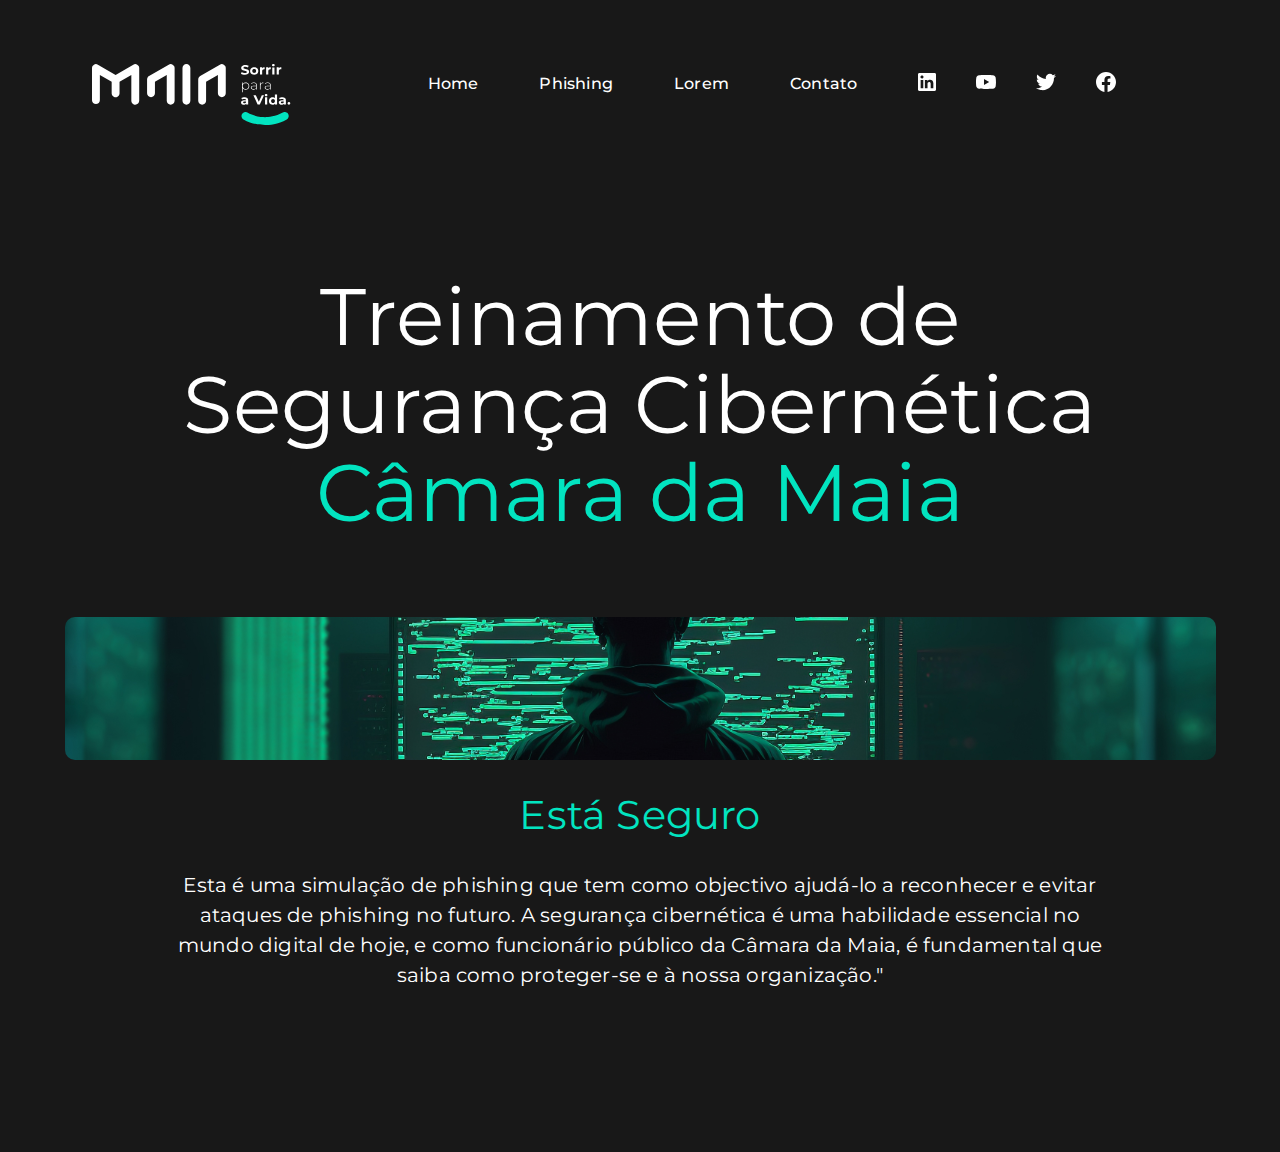
==== index.html @ 4d5f5627 "header, section" ====
<!DOCTYPE html>
<html lang="pt-pt">
<head>
    <meta charset="UTF-8">
    <meta http-equiv="X-UA-Compatible" content="IE=edge">
    <meta name="viewport" content="width=device-width, initial-scale=1.0">
    <link rel="stylesheet" href="style.css">
    <!-- monserat font import -->
    <link rel="preconnect" href="https://fonts.googleapis.com">
    <link rel="preconnect" href="https://fonts.gstatic.com" crossorigin>
    <link href="https://fonts.googleapis.com/css2?family=Montserrat&display=swap" rel="stylesheet">
    <!-- Google font import -->
    <title>Phishing</title>
</head>
<body>
    <header class="c-phishing">
        <nav class="c-phishing__nav">
            <a href="index.html" class="c-phishing__nav--logo">
                <img src="assets/img/logo.svg" alt="Logo">
            </a>
            <a href="" class="c-phishing__nav--items">Home</a>
            <a href="" class="c-phishing__nav--items">Phishing</a>
            <a href="" class="c-phishing__nav--items">Lorem</a>
            <a href="" class="c-phishing__nav--items">Contato</a>
            <a href="" class="c-phishing__nav--icon">
                <img src="assets/img/linkedin-icon.svg" alt="linkedin-icon">
            </a>
            <a href="" class="c-phishing__nav--icon">
                <img src="assets/img/youtube-icon.svg" alt="youtube-icon">
            </a>
            <a href="" class="c-phishing__nav--icon">
                <img src="assets/img/twitter-icon.svg" alt="twitter-icon">
            </a>
            <a href="" class="c-phishing__nav--icon">
                <img src="assets/img/facebook-icon.svg" alt="facebook-icon">
            </a>
        </nav>
    </header>

    <section class="c-phishing-title-container">
        <div class="c-phishing-title-container__title">
            <p>Treinamento de Segurança Cibernética</p>
            <p class="secondary">Câmara da Maia</p>
        </div>
         <div class="c-phishing-title-container__img">
            <img src="assets/img/a-silhueta-do-hacker-na-frente-dos-monitores-hackeia-a-ilustracao-dos-servidores-generative-ai 1.svg" alt="Hacker-img">
         </div>

         <div class="c-phishing-title-container__text">
            <p>Está Seguro</p>
         </div>

         <div class="c-phishing-title-container__sub-text">
            Esta é uma simulação de phishing que tem como objectivo ajudá-lo a reconhecer e evitar ataques de phishing no futuro. A
            segurança cibernética é uma habilidade essencial no mundo digital de hoje, e como funcionário público da Câmara da Maia,
            é fundamental que saiba como proteger-se e à nossa organização."
         </div>
    </section>
</body>
</html>
---- style.css ----
:root {
    --dark-background: #181818;
    --white: #ffffff;
    --secondary: #02E4C0
}

body {
    padding: 0;
    margin: 0;
    background-color: var(--dark-background);
    font-family: 'Montserrat', sans-serif;    
}

/* Header Configuration */

.c-phishing {    
    width: 1097px;
    height: 119px;
    margin: 37px auto;
}

.c-phishing__nav--logo {
    margin-right: 127px;
}

.c-phishing__nav {
    display: flex;
    flex-direction: row;
    align-items: center;
    padding: 0;
    gap: 10px;
    height: 100%;    
    width: 100%;    
}

.c-phishing__nav--items {
    margin: 0 51px 25px 0;
    text-decoration: none;
    font-size: 16px;
    font-weight: 500;
    line-height: 24px;
    letter-spacing: 0.2px;
    text-align: center;
    color: var(--white);
}

.c-phishing__nav--icon {
    margin: 0 30px 25px 0;
}

.c-phishing-title-container {
    display: flex;
    flex-direction: column;
    align-items: center;    
}

.c-phishing-title-container__title {
    font-family: 'Montserrat';
    font-style: normal;
    font-weight: 400;
    font-size: 80px;
    line-height: 88px;   
    text-align: center;
    letter-spacing: 0.2px;
    color: var(--white);
    width: 80%;    
}

.secondary {    
    color: var(--secondary);
    margin-top: -80px;    
}

.c-phishing-title-container__img {
    width: 100%;
    height: 143px;
    border-radius: 10px;
    text-align: center;
}

.c-phishing-title-container__text {
    font-family: 'Montserrat';
    font-style: normal;
    font-weight: 400;
    font-size: 40px;
    line-height: 30px;   
    display: flex;
    align-items: center;
    text-align: center;
    letter-spacing: 0.2px;  
    color: var(--secondary);
}

.c-phishing-title-container__sub-text {
    font-family: 'Montserrat';
    font-style: normal;
    font-weight: 400;
    font-size: 20px;
    line-height: 30px;    
    text-align: center;
    letter-spacing: 0.2px;   
    color: var(--white);
    margin-bottom: 162px;
    width: 947px;
    height: 120px;
}
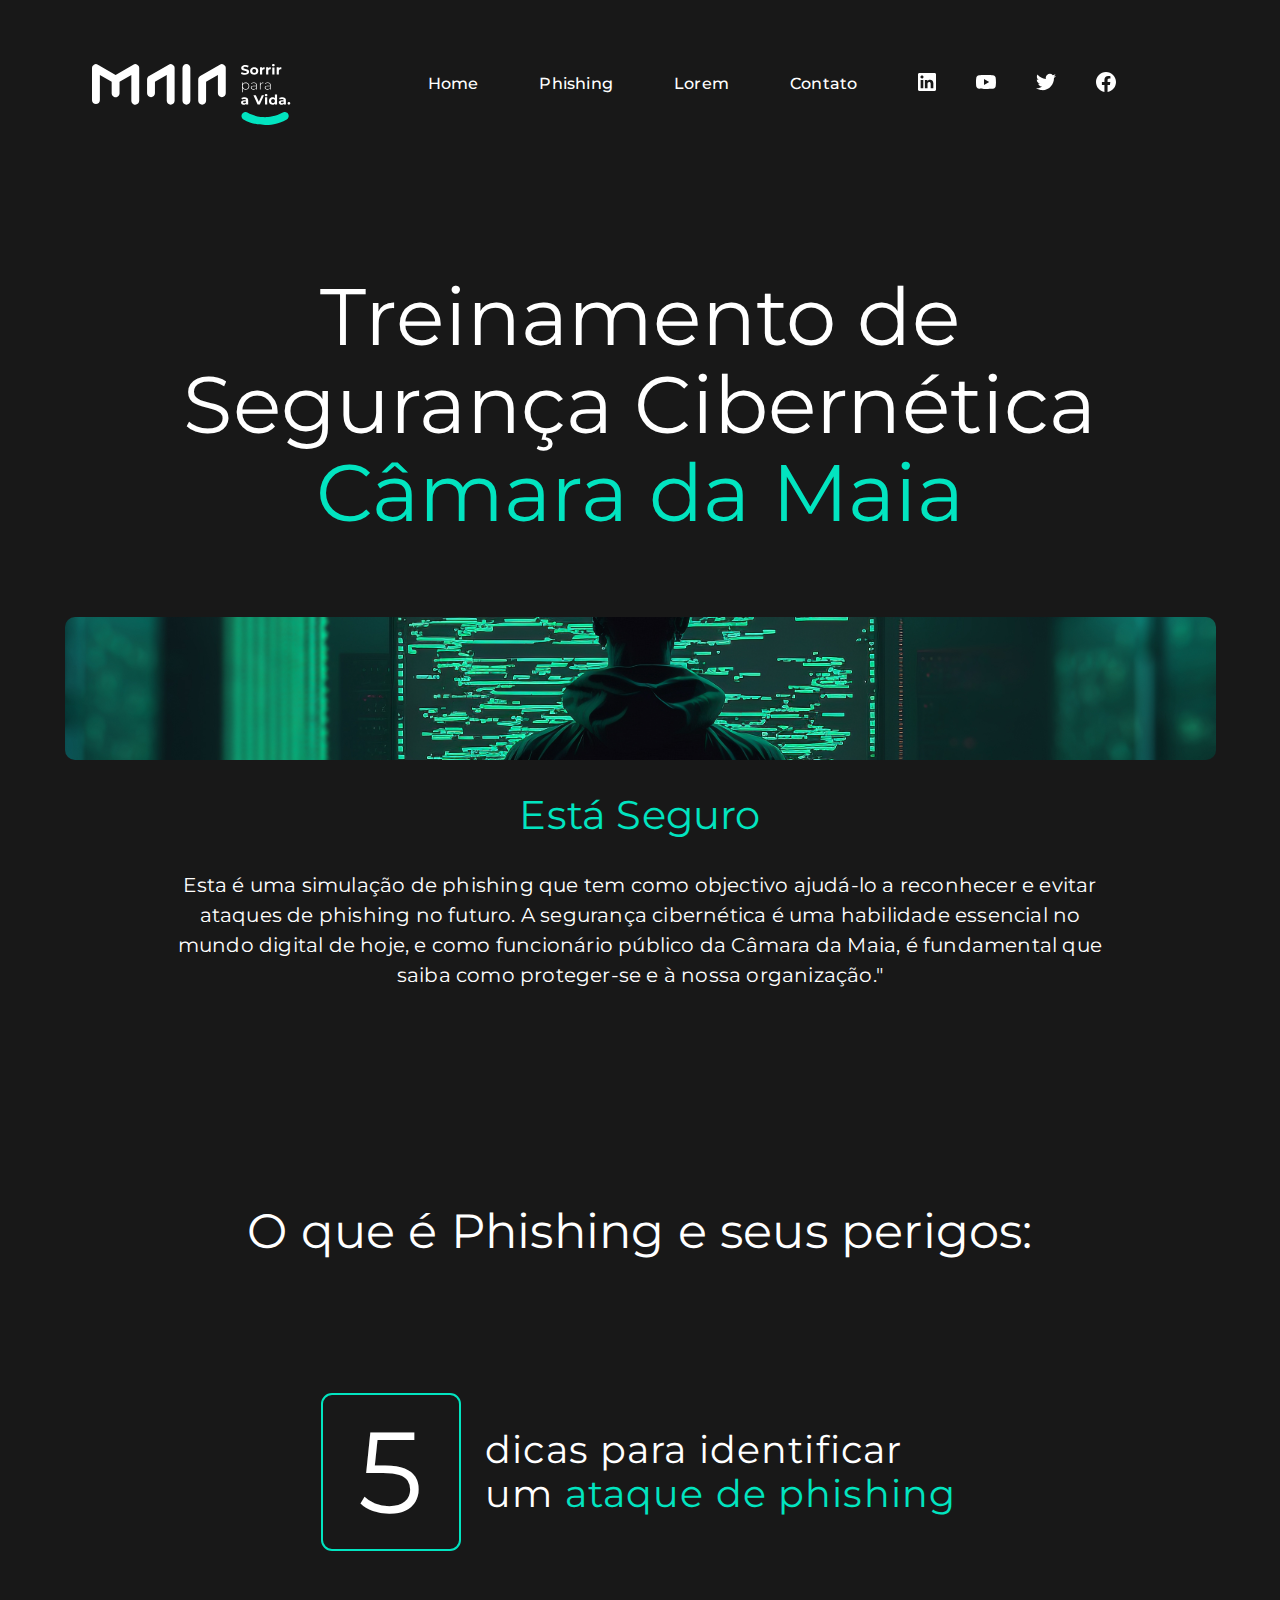
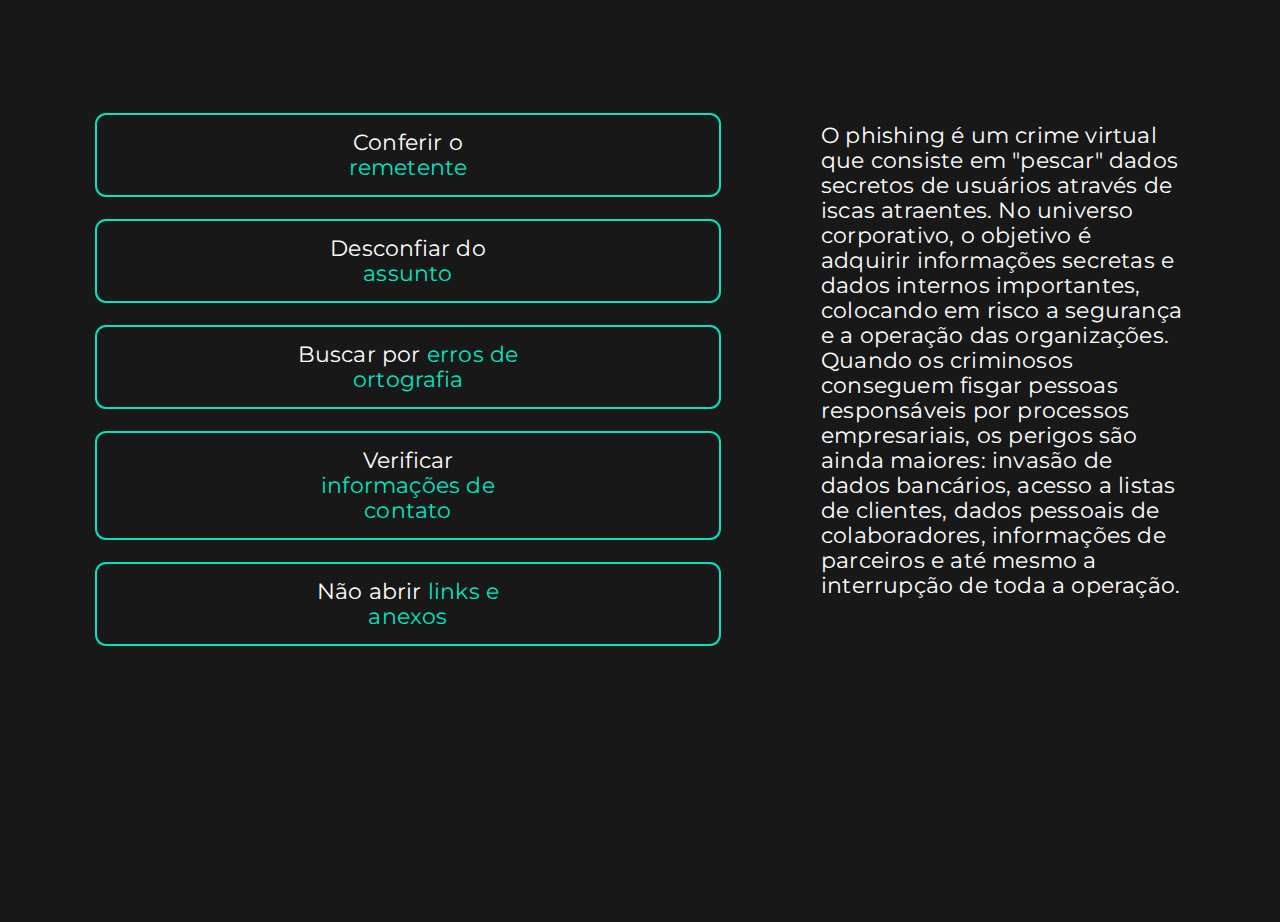
==== commit 49671839: "implementando a section 2" ====
--- a/index.html
+++ b/index.html
@@ -55,6 +55,47 @@
             segurança cibernética é uma habilidade essencial no mundo digital de hoje, e como funcionário público da Câmara da Maia,
             é fundamental que saiba como proteger-se e à nossa organização."
          </div>
+
+         <div class="c-phishing-perigos">
+            <p>O que é Phishing e seus perigos:</p>
+         </div>
+
+         <div class="c-phishing-dicas-container">
+            <div class="c-phishing-dicas-container__number">
+                5
+            </div>
+            <div class="c-phishing-dicas-container__text">
+                dicas para identificar um <span class="text-green">ataque de phishing</span>
+            </div>
+         </div>
+         
+         <div class="c-phishing-dicas-container__tips">
+            <div class="c-phishing-dicas-container__tips--text-container">
+                <p>
+                    Conferir o <span class="text-green">remetente</span>
+                </p>
+                <p>
+                    Desconfiar do <span class="text-green">assunto</span>
+                </p>
+                <p>
+                    Buscar por <span class="text-green">erros de ortografia</span>
+                </p>
+                <p>
+                    Verificar <span class="text-green">informações de contato</span>
+                </p>
+                <p>
+                    Não abrir <span class="text-green">links e anexos</span>
+                </p>
+            </div>
+
+            <div class="c-phishing-dicas-container__phishing-introduction">
+                O phishing é um crime virtual que consiste em "pescar" dados secretos de usuários através de iscas atraentes. No
+                universo corporativo, o objetivo é adquirir informações secretas e dados internos importantes, colocando em risco a
+                segurança e a operação das organizações. Quando os criminosos conseguem fisgar pessoas responsáveis por processos
+                empresariais, os perigos são ainda maiores: invasão de dados bancários, acesso a listas de clientes, dados pessoais de
+                colaboradores, informações de parceiros e até mesmo a interrupção de toda a operação.
+            </div>
+         </div>
     </section>
 </body>
 </html>--- a/style.css
+++ b/style.css
@@ -105,5 +105,89 @@
     height: 120px;
 }
 
+.c-phishing-perigos {
+    font-family: 'Montserrat';
+    font-style: normal;
+    font-weight: 400;
+    font-size: 48px;
+    line-height: 62px;
+    letter-spacing: 0.2px;
+    color: var(--white);
+}
+
+.c-phishing-dicas-container {
+    display: flex;
+    flex-direction: row;
+    align-items: center;
+    gap: 24px;
+    margin: 83px 0 72px 0;
+}
+
+.c-phishing-dicas-container__number {
+    font-family: 'Montserrat';
+        font-style: normal;
+        font-weight: 400;
+        font-size: 115px;
+        line-height: 144px;   
+        letter-spacing: 1.15px;
+        color: var(--white);
+        border: 2px solid var(--secondary);
+        border-radius: 11px;
+        padding: 5px 35px;
+}
+
+.c-phishing-dicas-container__text {
+    font-family: 'Montserrat';
+        font-style: normal;
+        font-weight: 400;
+        font-size: 38px;
+        line-height: 44px;    
+        letter-spacing: 1.15px;
+        color: var(--white);
+        width: 474px;
+        height: 88px;
+}
+
+.c-phishing-dicas-container__tips {
+    display: flex;
+    flex-direction: row;    
+    justify-content: center;
+    gap: 100px;
+    margin: 68px 198px 150px 198px;
+}
+
+.c-phishing-dicas-container__tips--text-container {
+    font-family: 'Montserrat';
+        font-style: normal;
+        font-weight: 400;
+        font-size: 22px;
+        line-height: 25px;   
+        text-align: center;
+        letter-spacing: 0.2px;
+        color: var(--white);        
+}
+
+.c-phishing-dicas-container__tips--text-container > p {
+    border: 2px solid #02E4C0;
+    border-radius: 11px;
+    padding: 15px 200px;
+}
+
+.c-phishing-dicas-container__phishing-introduction {
+    margin-top: 32px;
+    width: 447px;
+    height: 649px;
+    font-family: 'Montserrat';
+    font-style: normal;
+    font-weight: 400;
+    font-size: 22px;
+    line-height: 25px;
+    letter-spacing: 0.2px;
+    color: var(--white);
+}
+
+.text-green {
+    color: var(--secondary);
+}
 
 
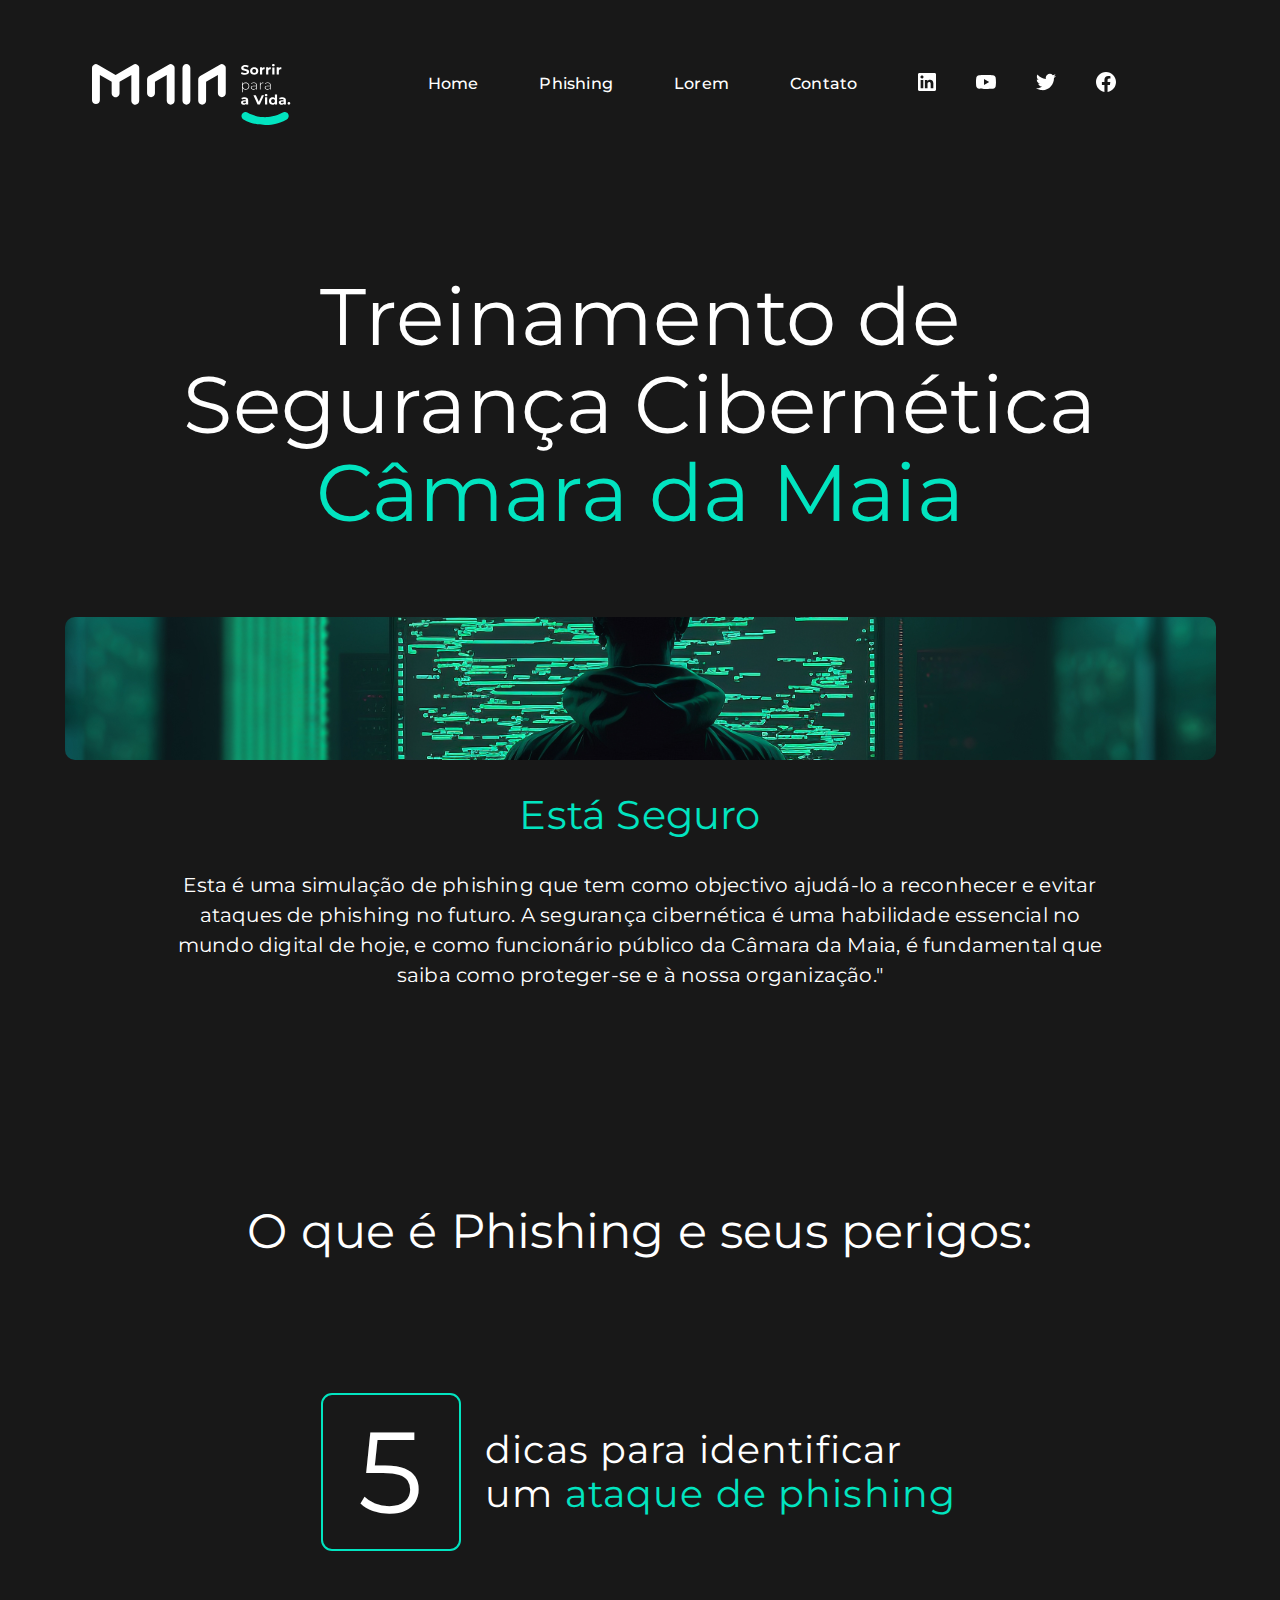
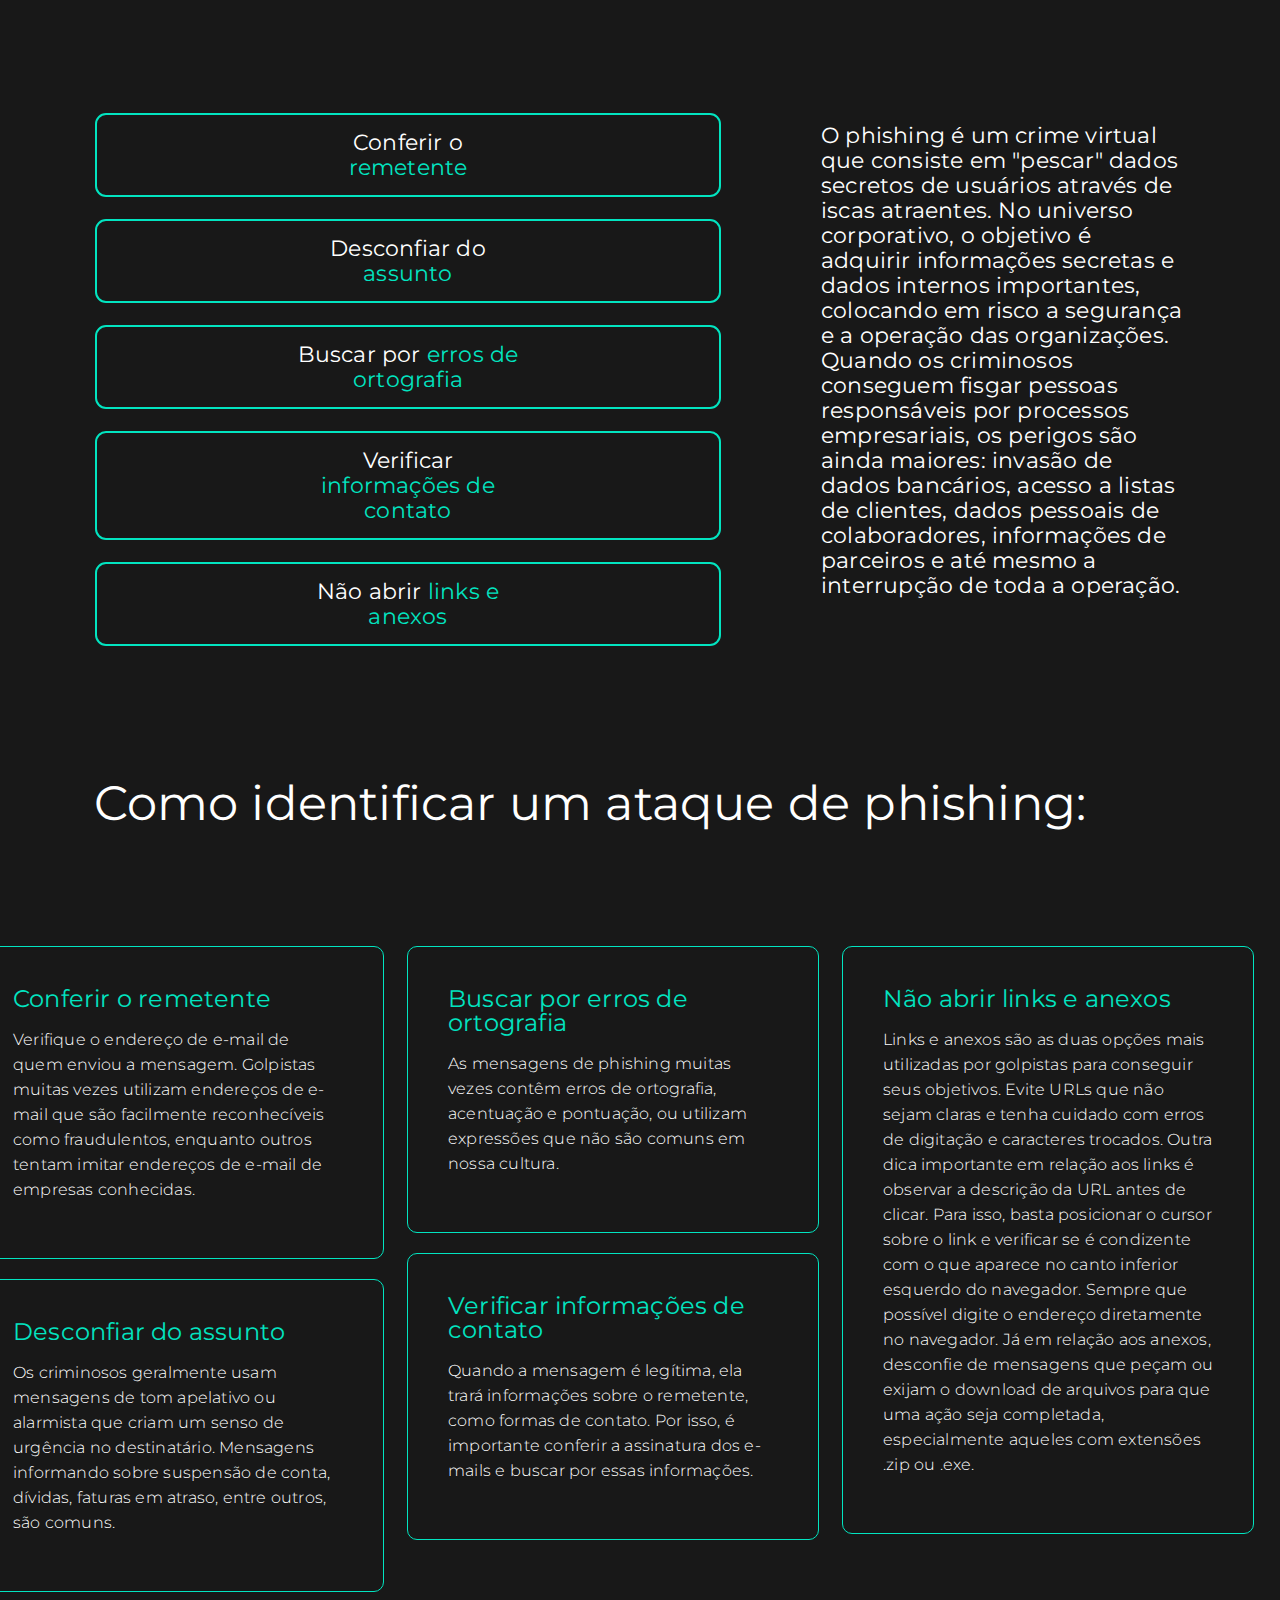
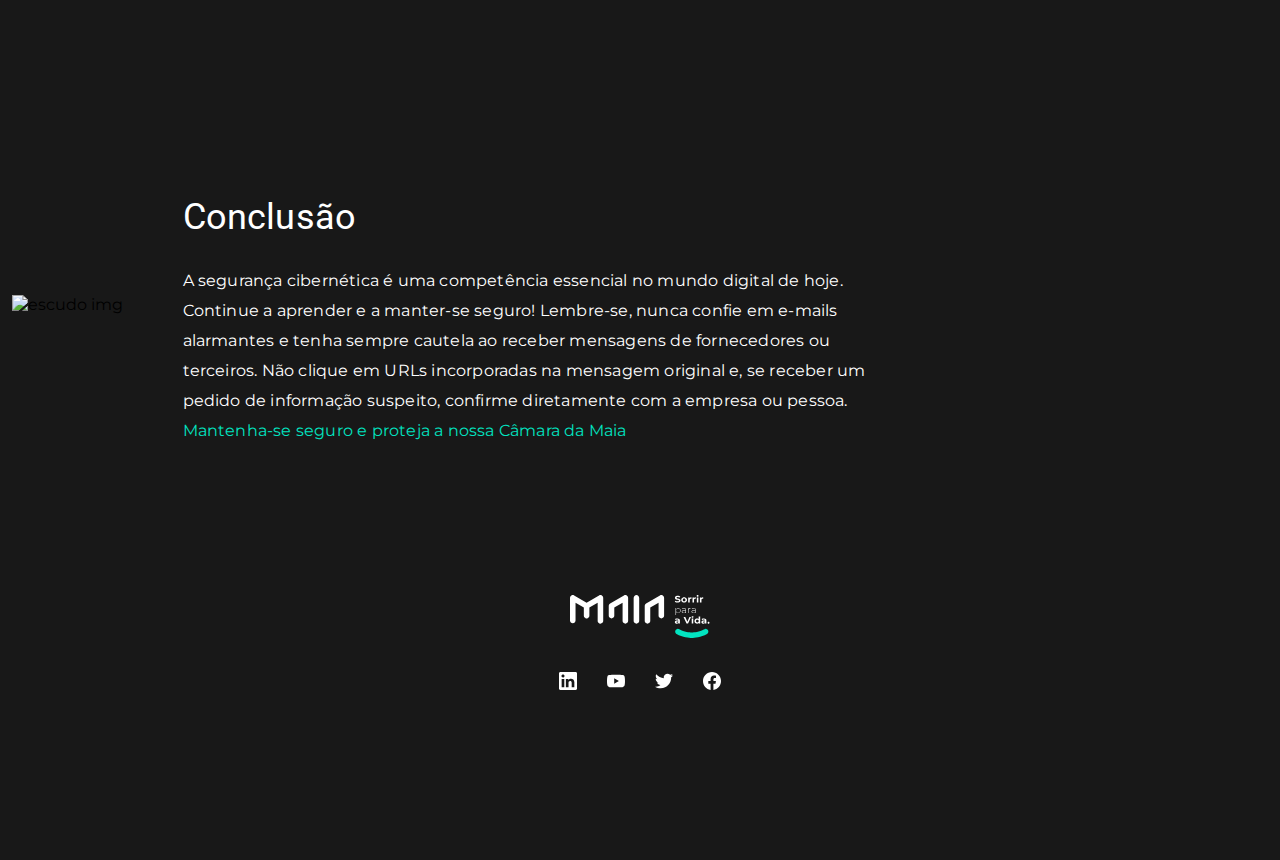
==== commit dd95d9e4: "entregando section 3 e footer" ====
--- a/index.html
+++ b/index.html
@@ -1,5 +1,6 @@
 <!DOCTYPE html>
 <html lang="pt-pt">
+
 <head>
     <meta charset="UTF-8">
     <meta http-equiv="X-UA-Compatible" content="IE=edge">
@@ -9,9 +10,14 @@
     <link rel="preconnect" href="https://fonts.googleapis.com">
     <link rel="preconnect" href="https://fonts.gstatic.com" crossorigin>
     <link href="https://fonts.googleapis.com/css2?family=Montserrat&display=swap" rel="stylesheet">
+    <!-- Roboto font import -->
+    <link rel="preconnect" href="https://fonts.googleapis.com">
+    <link rel="preconnect" href="https://fonts.gstatic.com" crossorigin>
+    <link href="https://fonts.googleapis.com/css2?family=Roboto&display=swap" rel="stylesheet">
     <!-- Google font import -->
     <title>Phishing</title>
 </head>
+
 <body>
     <header class="c-phishing">
         <nav class="c-phishing__nav">
@@ -36,40 +42,37 @@
             </a>
         </nav>
     </header>
-
     <section class="c-phishing-title-container">
         <div class="c-phishing-title-container__title">
             <p>Treinamento de Segurança Cibernética</p>
             <p class="secondary">Câmara da Maia</p>
         </div>
-         <div class="c-phishing-title-container__img">
-            <img src="assets/img/a-silhueta-do-hacker-na-frente-dos-monitores-hackeia-a-ilustracao-dos-servidores-generative-ai 1.svg" alt="Hacker-img">
-         </div>
-
-         <div class="c-phishing-title-container__text">
+        <div class="c-phishing-title-container__img">
+            <img src="assets/img/a-silhueta-do-hacker-na-frente-dos-monitores-hackeia-a-ilustracao-dos-servidores-generative-ai 1.svg"
+                alt="Hacker-img">
+        </div>
+        <div class="c-phishing-title-container__text">
             <p>Está Seguro</p>
-         </div>
-
-         <div class="c-phishing-title-container__sub-text">
-            Esta é uma simulação de phishing que tem como objectivo ajudá-lo a reconhecer e evitar ataques de phishing no futuro. A
-            segurança cibernética é uma habilidade essencial no mundo digital de hoje, e como funcionário público da Câmara da Maia,
+        </div>
+        <div class="c-phishing-title-container__sub-text">
+            Esta é uma simulação de phishing que tem como objectivo ajudá-lo a reconhecer e evitar ataques de phishing
+            no futuro. A
+            segurança cibernética é uma habilidade essencial no mundo digital de hoje, e como funcionário público da
+            Câmara da Maia,
             é fundamental que saiba como proteger-se e à nossa organização."
-         </div>
-
-         <div class="c-phishing-perigos">
+        </div>
+        <div class="c-phishing-perigos">
             <p>O que é Phishing e seus perigos:</p>
-         </div>
-
-         <div class="c-phishing-dicas-container">
+        </div>
+        <div class="c-phishing-dicas-container">
             <div class="c-phishing-dicas-container__number">
                 5
             </div>
             <div class="c-phishing-dicas-container__text">
                 dicas para identificar um <span class="text-green">ataque de phishing</span>
             </div>
-         </div>
-         
-         <div class="c-phishing-dicas-container__tips">
+        </div>
+        <div class="c-phishing-dicas-container__tips">
             <div class="c-phishing-dicas-container__tips--text-container">
                 <p>
                     Conferir o <span class="text-green">remetente</span>
@@ -87,15 +90,119 @@
                     Não abrir <span class="text-green">links e anexos</span>
                 </p>
             </div>
-
             <div class="c-phishing-dicas-container__phishing-introduction">
-                O phishing é um crime virtual que consiste em "pescar" dados secretos de usuários através de iscas atraentes. No
-                universo corporativo, o objetivo é adquirir informações secretas e dados internos importantes, colocando em risco a
-                segurança e a operação das organizações. Quando os criminosos conseguem fisgar pessoas responsáveis por processos
-                empresariais, os perigos são ainda maiores: invasão de dados bancários, acesso a listas de clientes, dados pessoais de
+                O phishing é um crime virtual que consiste em "pescar" dados secretos de usuários através de iscas
+                atraentes. No
+                universo corporativo, o objetivo é adquirir informações secretas e dados internos importantes, colocando
+                em risco a
+                segurança e a operação das organizações. Quando os criminosos conseguem fisgar pessoas responsáveis por
+                processos
+                empresariais, os perigos são ainda maiores: invasão de dados bancários, acesso a listas de clientes,
+                dados pessoais de
                 colaboradores, informações de parceiros e até mesmo a interrupção de toda a operação.
             </div>
-         </div>
+        </div>
+
+        <div class="c-phishing-identificar-ataque-titulo">
+            Como identificar um ataque de phishing:
+        </div>
+
+        <div class="c-phishing-identificando-ataque-container">
+            <div class="c-phishing-identificando-ataque-container__content">
+                <div class="c-phishing-identificando-ataque-sub-container">
+                    <div class="c-phishing-identificando-ataque-container__content--title">
+                        Conferir o remetente
+                    </div>
+                    <div class="c-phishing-identificando-ataque-container__content--text">
+                        Verifique o endereço de e-mail de quem enviou a mensagem. Golpistas muitas vezes utilizam endereços de e-mail que
+                        são
+                        facilmente reconhecíveis como fraudulentos, enquanto outros tentam imitar endereços de e-mail de empresas
+                        conhecidas.
+                    </div>
+                </div>
+                <div class="c-phishing-identificando-ataque-sub-container">
+                    <div class="c-phishing-identificando-ataque-container__content--title">
+                        Desconfiar do assunto
+                    </div>
+                    <div class="c-phishing-identificando-ataque-container__content--text">
+                        Os criminosos geralmente usam mensagens de tom apelativo ou alarmista que criam um senso de urgência no
+                        destinatário.
+                        Mensagens informando sobre suspensão de conta, dívidas, faturas em atraso, entre outros, são comuns.
+                    </div>
+                </div>
+                
+            </div>
+            <div class="c-phishing-identificando-ataque-container__content">
+                <div class="c-phishing-identificando-ataque-sub-container">
+                    <div class="c-phishing-identificando-ataque-container__content--title">
+                        Buscar por erros de ortografia
+                    </div>
+                    <div class="c-phishing-identificando-ataque-container__content--text">
+                        As mensagens de phishing muitas vezes contêm erros de ortografia, acentuação e pontuação, ou utilizam expressões que não
+                        são comuns em nossa cultura.
+                    </div>
+                </div>
+                <div class="c-phishing-identificando-ataque-sub-container">
+                    <div class="c-phishing-identificando-ataque-container__content--title">
+                        Verificar informações de contato
+                    </div>
+                    <div class="c-phishing-identificando-ataque-container__content--text">                       
+                        Quando a mensagem é legítima, ela trará informações sobre o remetente, como formas de contato. Por isso, é importante
+                        conferir a assinatura dos e-mails e buscar por essas informações.
+                    </div>
+                </div>
+            </div>
+            <div class="c-phishing-identificando-ataque-sub-container">
+                <div class="c-phishing-identificando-ataque-container__content--title">
+                    Não abrir links e anexos
+                </div>
+                <div class="c-phishing-identificando-ataque-container__content--text">                    
+                    Links e anexos são as duas opções mais utilizadas por golpistas para conseguir seus objetivos. Evite URLs que não sejam
+                    claras e tenha cuidado com erros de digitação e caracteres trocados. Outra dica importante em relação aos links é
+                    observar a descrição da URL antes de clicar. Para isso, basta posicionar o cursor sobre o link e verificar se é
+                    condizente com o que aparece no canto inferior esquerdo do navegador. Sempre que possível digite o endereço diretamente
+                    no navegador. Já em relação aos anexos, desconfie de mensagens que peçam ou exijam o download de arquivos para que uma
+                    ação seja completada, especialmente aqueles com extensões .zip ou .exe.
+                </div>
+            </div>
+        </div>
+
+        <div class="c-phishing-conclusao">
+            <div class="c-phishing-conclusao-img">
+                <img src="assets/img/fechar-o-escudo-poligonal-brilhante-no-fundo-azul-da-cidade-embacado-conceito-seguro-e-de-seguranca-dupla-exposicao 1.svg" alt="escudo img">
+            </div>
+            <div class="c-phishing-conclusao-text-container">
+                <div class="c-phishing-conclusao-text-container__title">Conclusão</div>
+                <div class="c-phishing-conclusao-text-container__text">
+                    A segurança cibernética é uma competência essencial no mundo digital de hoje. Continue a aprender e a manter-se seguro!
+                    Lembre-se, nunca confie em e-mails alarmantes e tenha sempre cautela ao receber mensagens de fornecedores ou terceiros.
+                    Não clique em URLs incorporadas na mensagem original e, se receber um pedido de informação suspeito, confirme
+                    diretamente com a empresa ou pessoa. <span class="text-green">Mantenha-se seguro e proteja a nossa Câmara da Maia</span>
+                </div>
+            </div>
+        </div>
     </section>
+
+    <footer class="c-footer">
+        <div class="c-footer__logo">
+            <a href="index.html" class="c-footer__logo--logo">
+                <img src="assets/img/logo.svg" alt="Logo">
+            </a>
+        </div>
+        <div class="c-footer__redes-sociais">
+            <a href="" class="c-footer__logo--icon">
+                <img src="assets/img/linkedin-icon.svg" alt="linkedin-icon">
+            </a>
+            <a href="" class="c-footer__logo--icon">
+                <img src="assets/img/youtube-icon.svg" alt="youtube-icon">
+            </a>
+            <a href="" class="c-footer__logo--icon">
+                <img src="assets/img/twitter-icon.svg" alt="twitter-icon">
+            </a>
+            <a href="" class="c-footer__logo--icon">
+                <img src="assets/img/facebook-icon.svg" alt="facebook-icon">
+            </a>
+        </div>
+    </footer>
 </body>
 </html>--- a/style.css
+++ b/style.css
@@ -153,7 +153,7 @@
     flex-direction: row;    
     justify-content: center;
     gap: 100px;
-    margin: 68px 198px 150px 198px;
+    margin: 68px 198px 0 198px;
 }
 
 .c-phishing-dicas-container__tips--text-container {
@@ -186,8 +186,138 @@
     color: var(--white);
 }
 
+.c-phishing-identificar-ataque-titulo {
+    width: 1093px;
+    height: 124px;
+    font-family: 'Montserrat';
+    font-style: normal;
+    font-weight: 400;
+    font-size: 48px;
+    line-height: 62px;
+    letter-spacing: 0.2px;
+    color: var(--white);
+}
+
+.c-phishing-identificando-ataque-container {
+    display: flex;
+    flex-direction: row;
+    align-items: flex-start;
+    padding: 0px;
+    gap: 23px;
+    width: 1336px;   
+    margin: 50px 120px;
+}
+
+.c-phishing-identificando-ataque-container__content {
+    display: flex;
+    flex-direction: column;   
+}
+
+.c-phishing-identificando-ataque-sub-container {
+    padding: 40px;
+    border: 1px solid var(--secondary);
+    border-radius: 10px;
+    margin-bottom: 20px;
+    width: 330px;    
+}
+
+.c-phishing-identificando-ataque-container__content--title {
+    font-family: 'Montserrat';
+    font-style: normal;
+    font-weight: 400;
+    font-size: 24px;
+    line-height: 24px;
+    letter-spacing: 0.2px;
+    color: var(--secondary);
+}
+
+.c-phishing-identificando-ataque-container__content--text {
+    font-family: 'Montserrat';
+    font-style: normal;
+    font-weight: 300;
+    font-size: 16px;
+    line-height: 25px;
+    letter-spacing: 0.2px;
+    color: var(--white); 
+    margin: 16px 0;   
+}
+
+.c-phishing-conclusao {
+    width: 1257px;
+    height: 384px;
+    display: flex;
+    align-items: center;
+    flex-direction: row;
+    margin: 50px 160px;
+    gap: 60px;
+}
+
+.c-phishing-conclusao-img > p {
+    width: 400px;
+    height: 384px;
+}
+
+.c-phishing-conclusao-text-container {
+    width: 726px;
+    height: 230px;
+    font-family: 'Montserrat';
+    font-style: normal;
+    font-weight: 400;
+    font-size: 16px;
+    line-height: 30px;
+    letter-spacing: 0.2px;
+    color: var(--white);
+}
+
+.c-phishing-conclusao-text-container__title {
+    font-family: 'Roboto', sans-serif;
+    font-style: normal;
+    font-weight: 400;
+    font-size: 36px;
+    line-height: 57px;
+    letter-spacing: 0.2px;
+    color: var(--white);
+    margin-bottom: 20px;
+}
+
+.c-phishing-conclusao-text-container__text {
+    width: 706px;
+    height: 210px;
+    font-family: 'Montserrat';
+    font-style: normal;
+    font-weight: 400;
+    font-size: 16px;
+    line-height: 30px;   
+    letter-spacing: 0.2px;   
+    color: var(--white);
+}
+
+.c-footer {
+    display: flex;
+    flex-direction: column;
+    align-items: center;
+    margin: 40px 0 20px 0;
+    gap: 21px;
+    width: 100%;
+    height: 254px;
+}
+
+.c-footer__logo--logo > img {
+    width: 140px;
+    height: 61px;
+}
+
+.c-footer__redes-sociais {
+    display: flex;
+    flex-direction: row;
+    gap: 30px;
+}
+
+.c-footer__logo--icon > img {
+    width: 18px;
+    height: 18px;
+}
+
 .text-green {
     color: var(--secondary);
 }
-
-
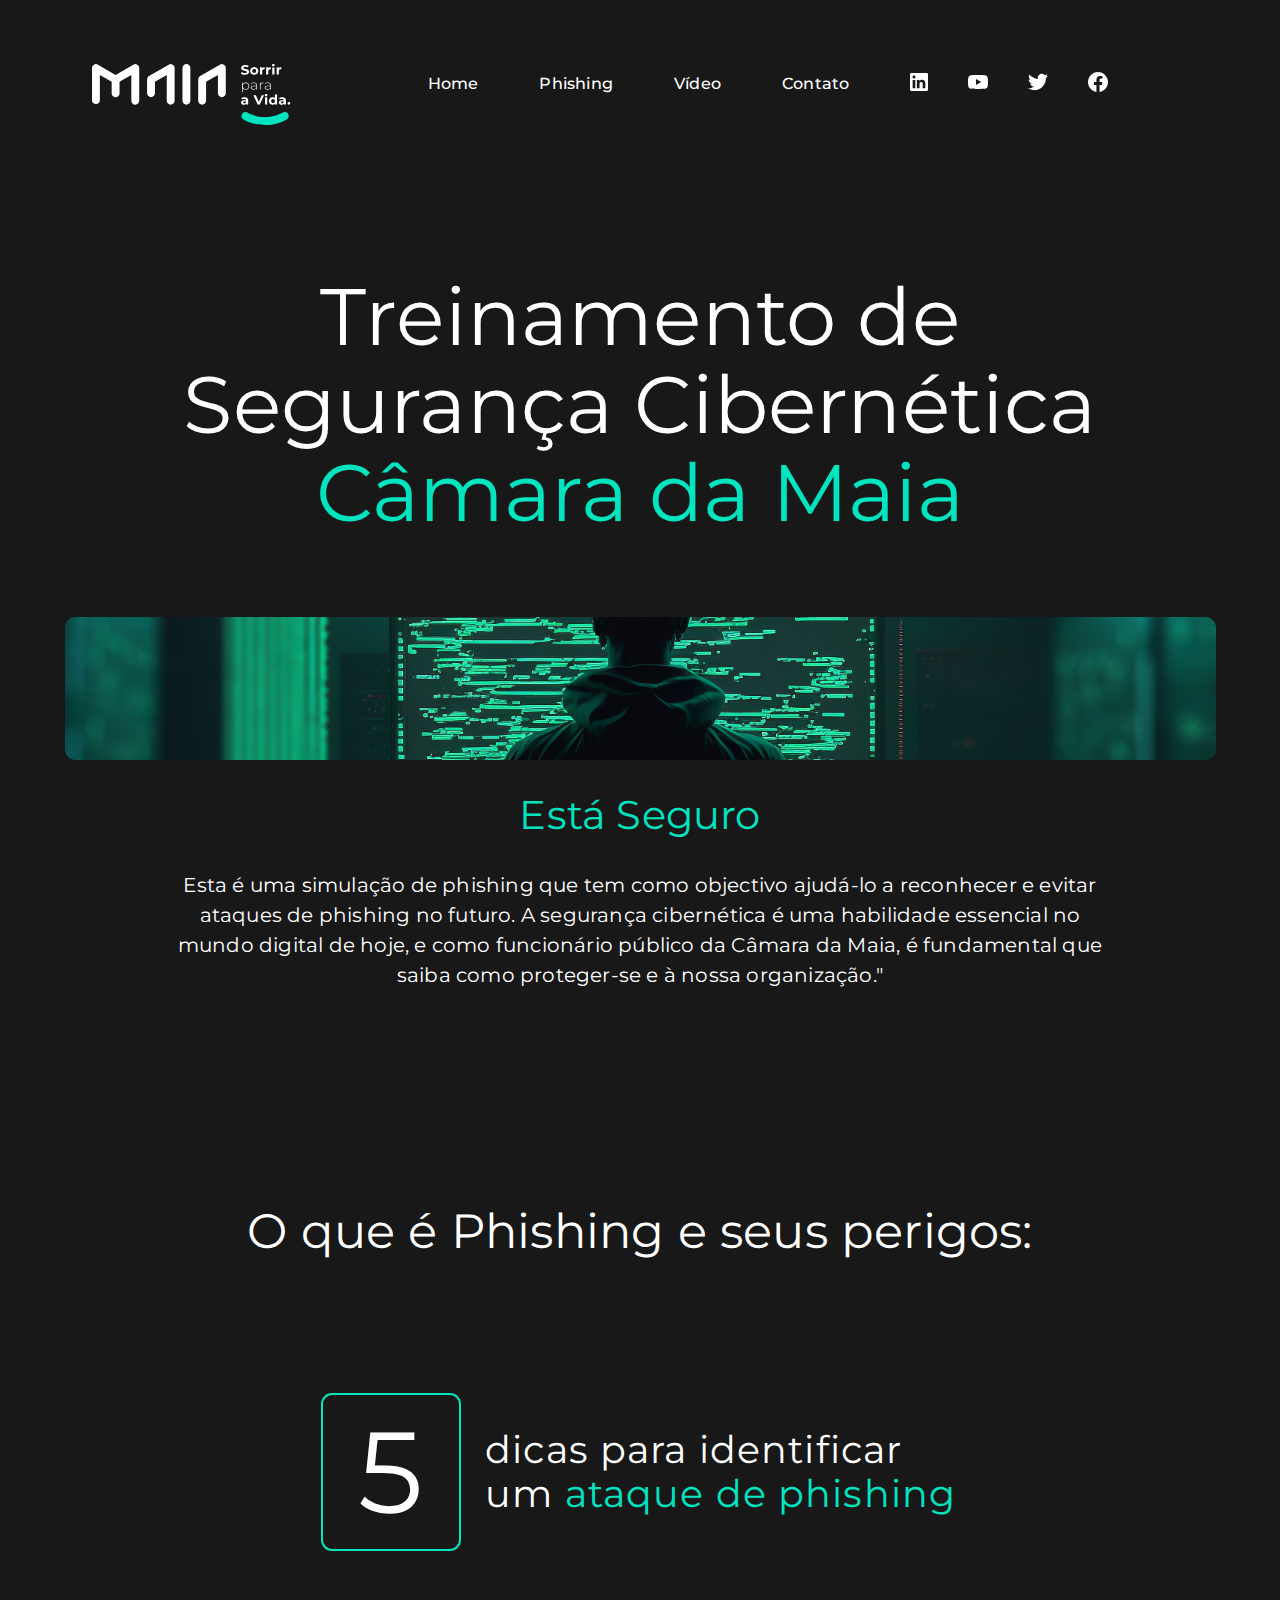
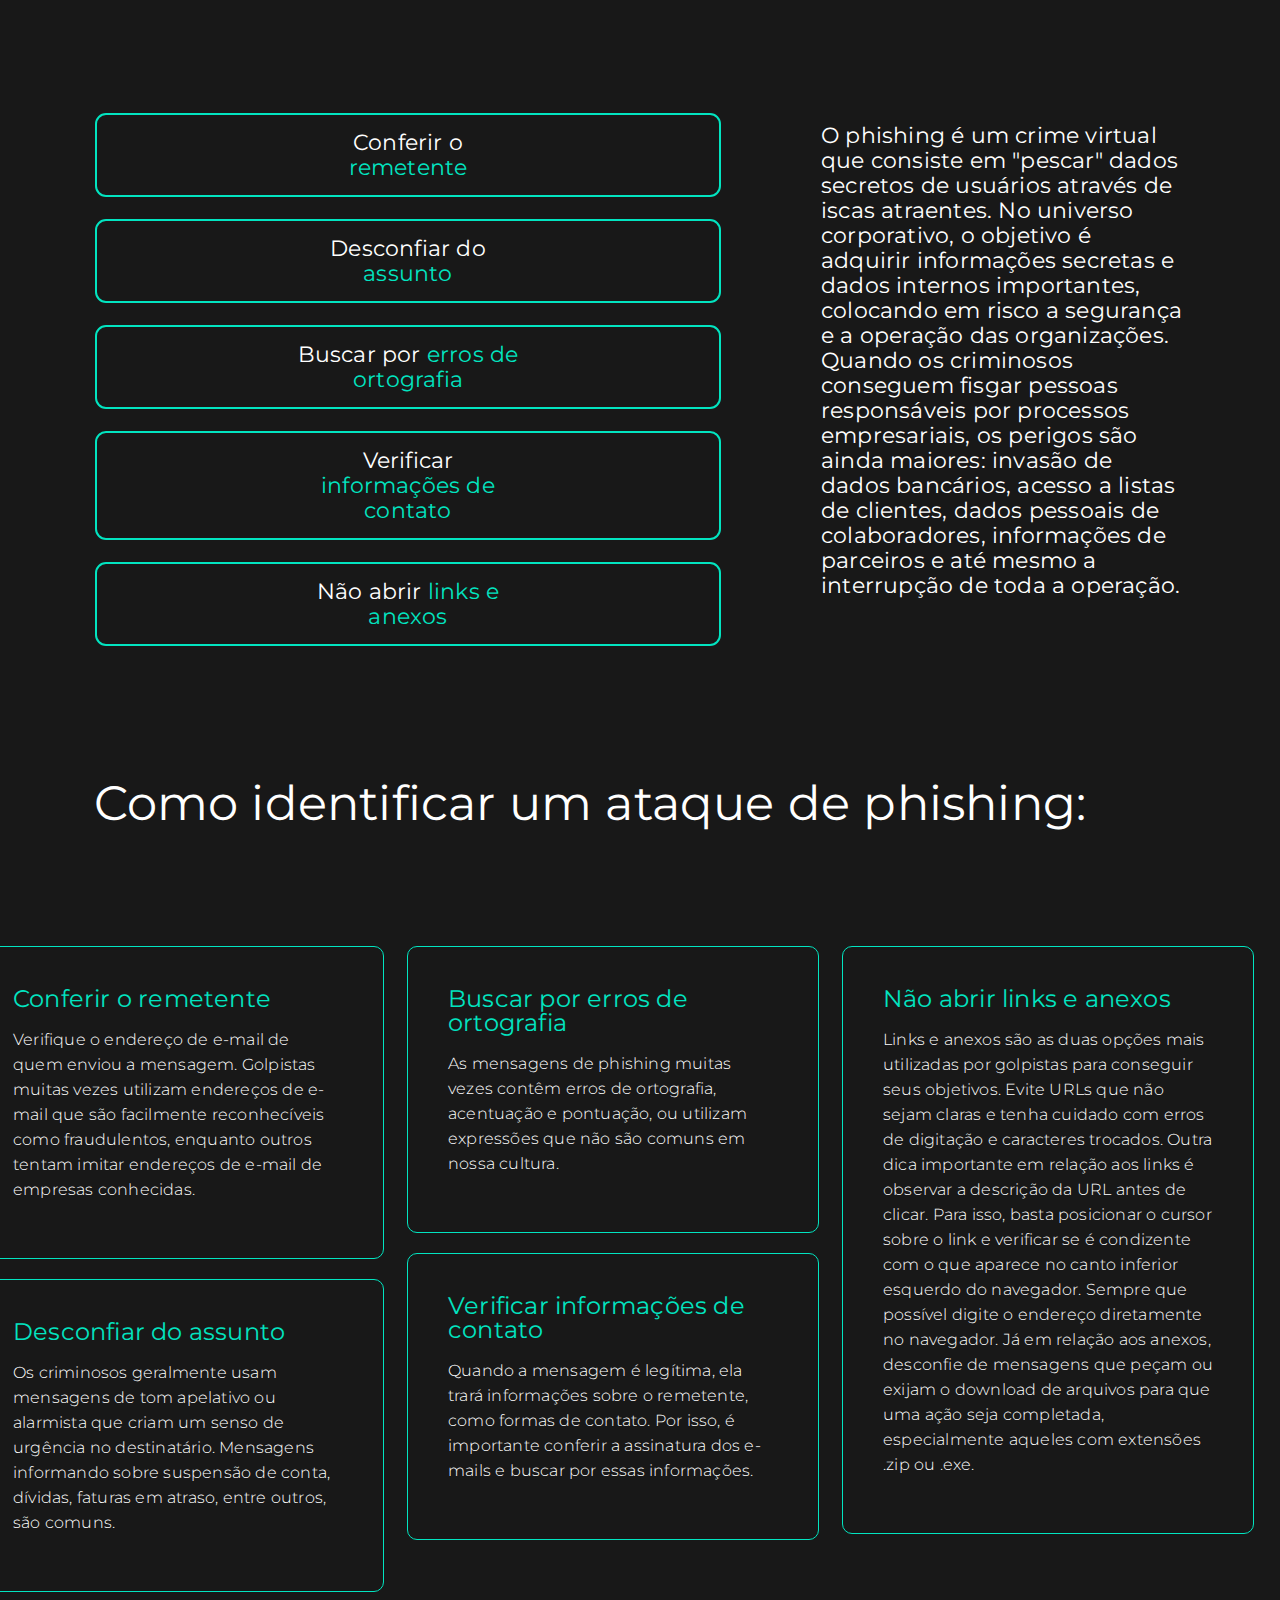
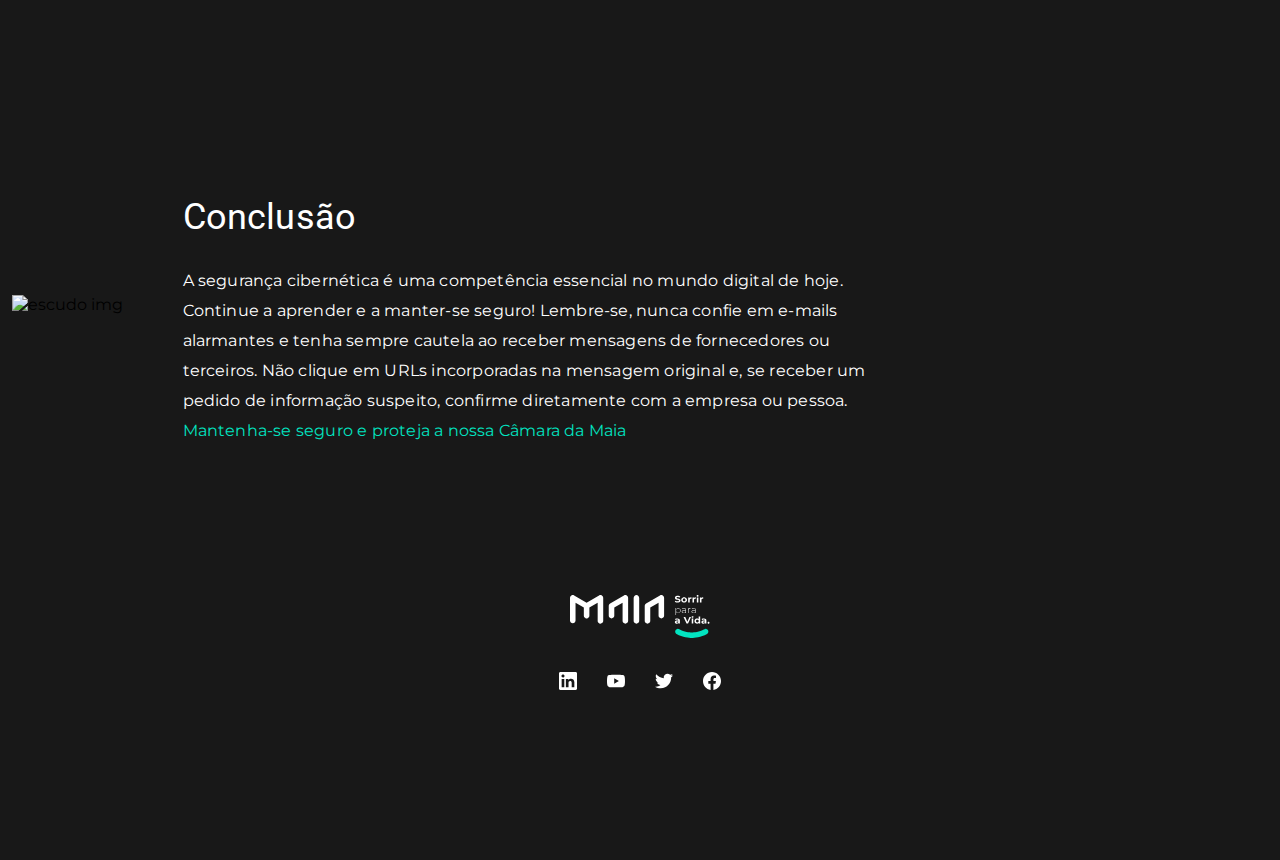
==== commit 44babf6e: "Criando a página de vídeo" ====
--- a/index.html
+++ b/index.html
@@ -26,7 +26,7 @@
             </a>
             <a href="" class="c-phishing__nav--items">Home</a>
             <a href="" class="c-phishing__nav--items">Phishing</a>
-            <a href="" class="c-phishing__nav--items">Lorem</a>
+            <a href="video.html" class="c-phishing__nav--items">Vídeo</a>
             <a href="" class="c-phishing__nav--items">Contato</a>
             <a href="" class="c-phishing__nav--icon">
                 <img src="assets/img/linkedin-icon.svg" alt="linkedin-icon">
--- a/style.css
+++ b/style.css
@@ -168,7 +168,7 @@
 }
 
 .c-phishing-dicas-container__tips--text-container > p {
-    border: 2px solid #02E4C0;
+    border: 2px solid var(--secondary);
     border-radius: 11px;
     padding: 15px 200px;
 }
@@ -318,6 +318,14 @@
     height: 18px;
 }
 
+.c-phishing-video {
+    width: 1065px;
+    height: 511px;
+    border: 2px solid var(--secondary);
+    border-radius: 11px;
+    padding: 2px;
+}
+
 .text-green {
     color: var(--secondary);
 }
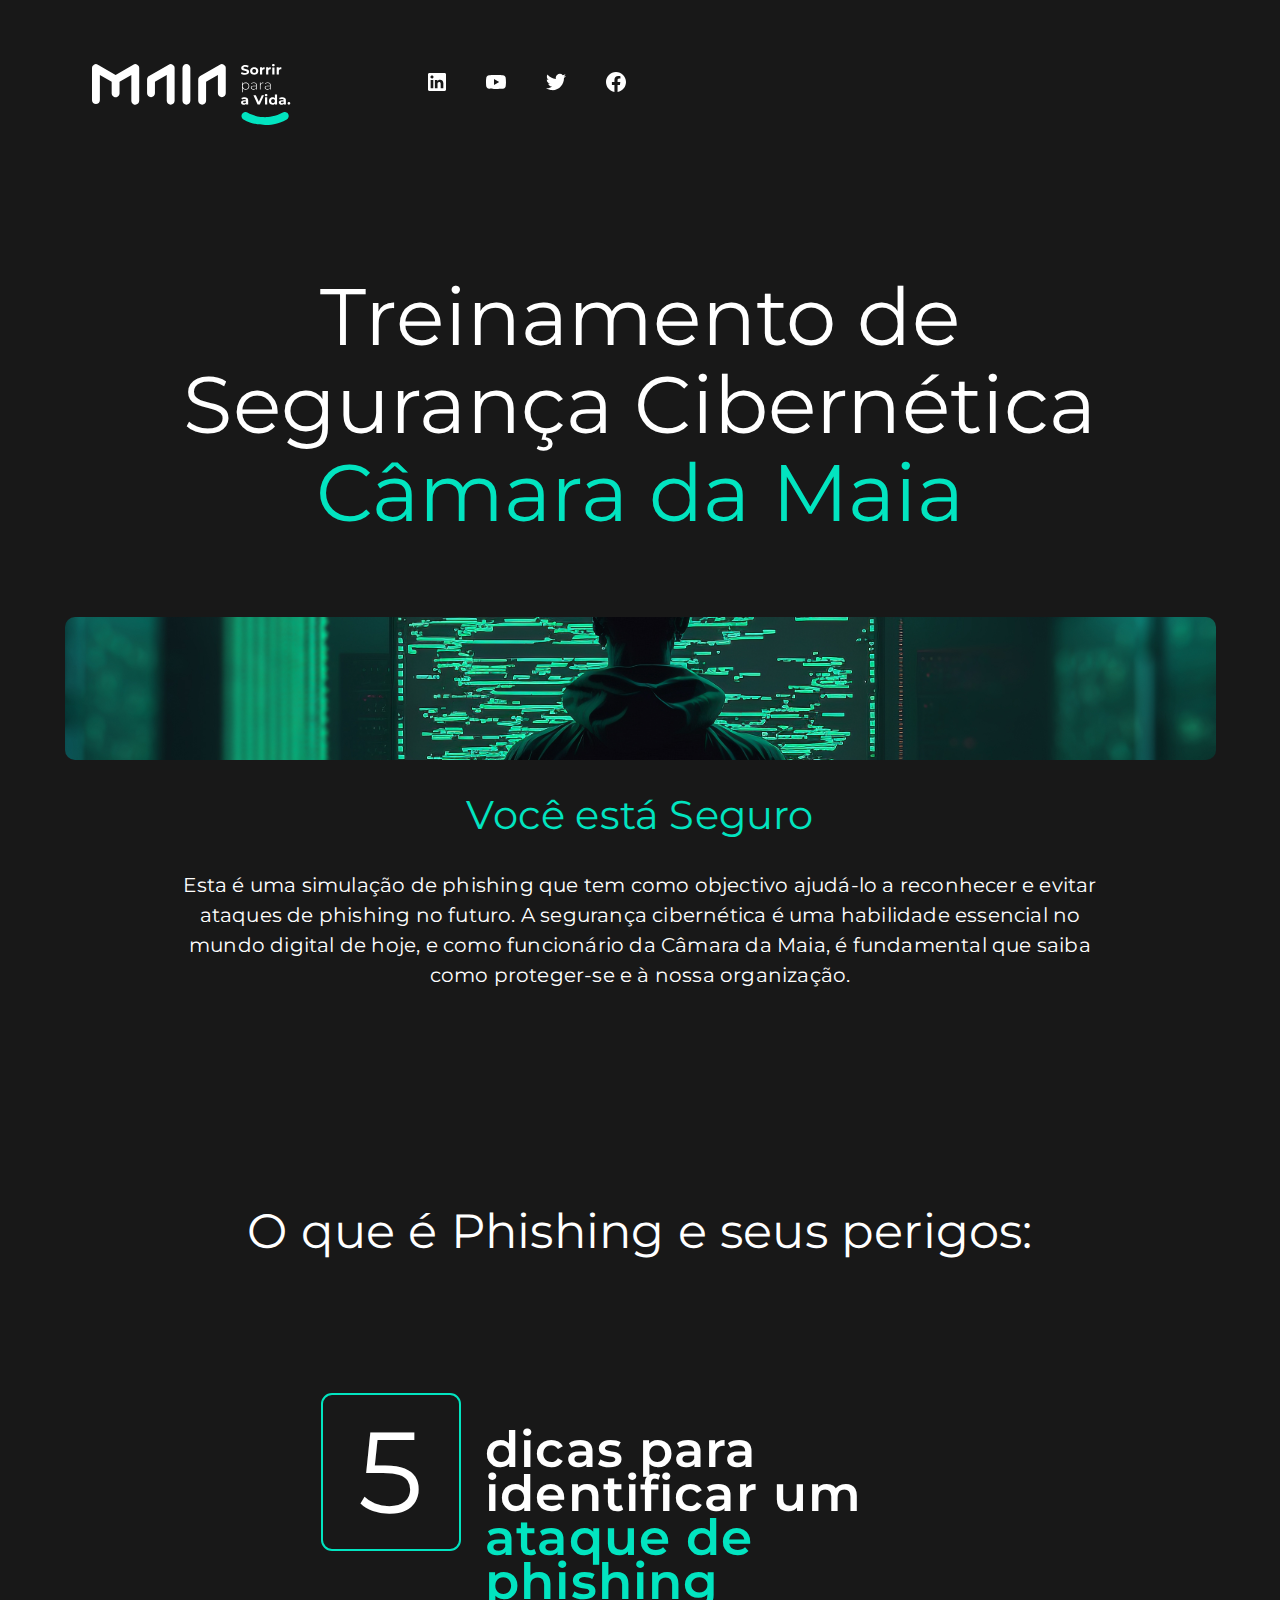
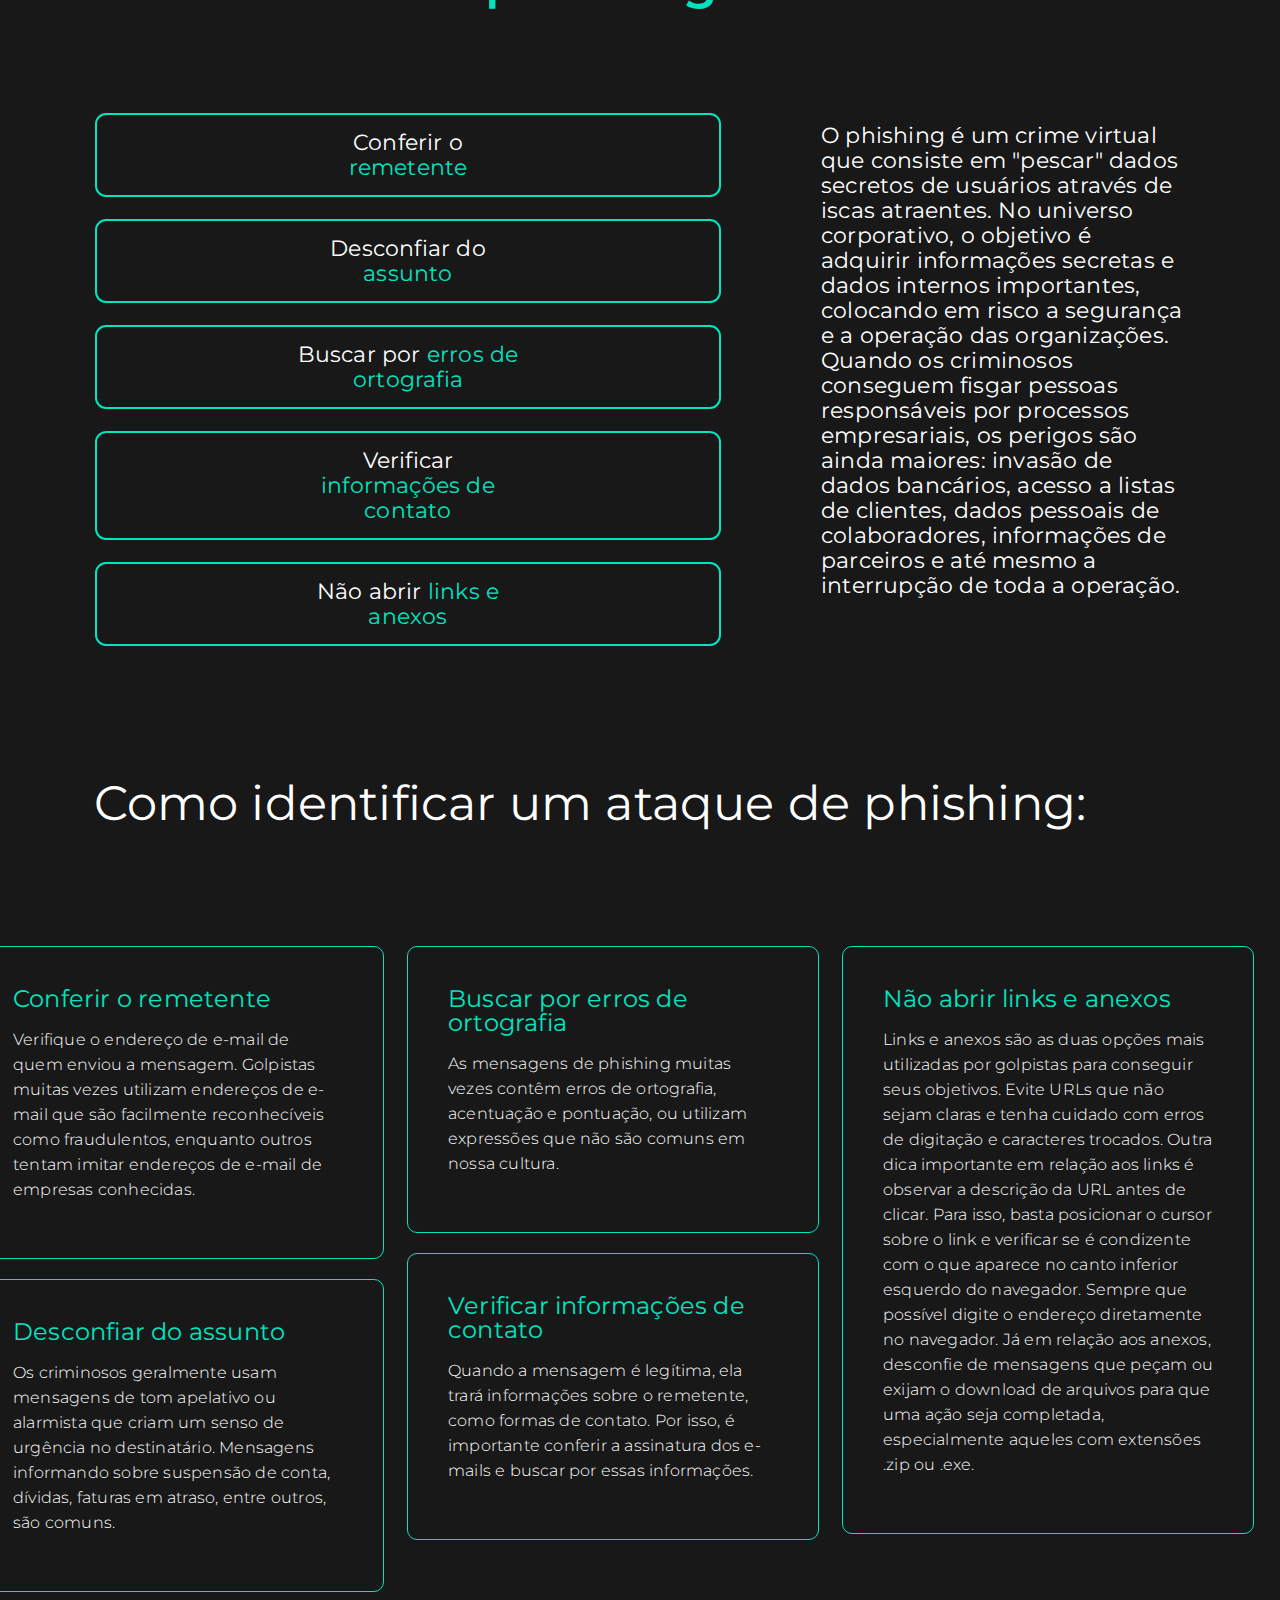
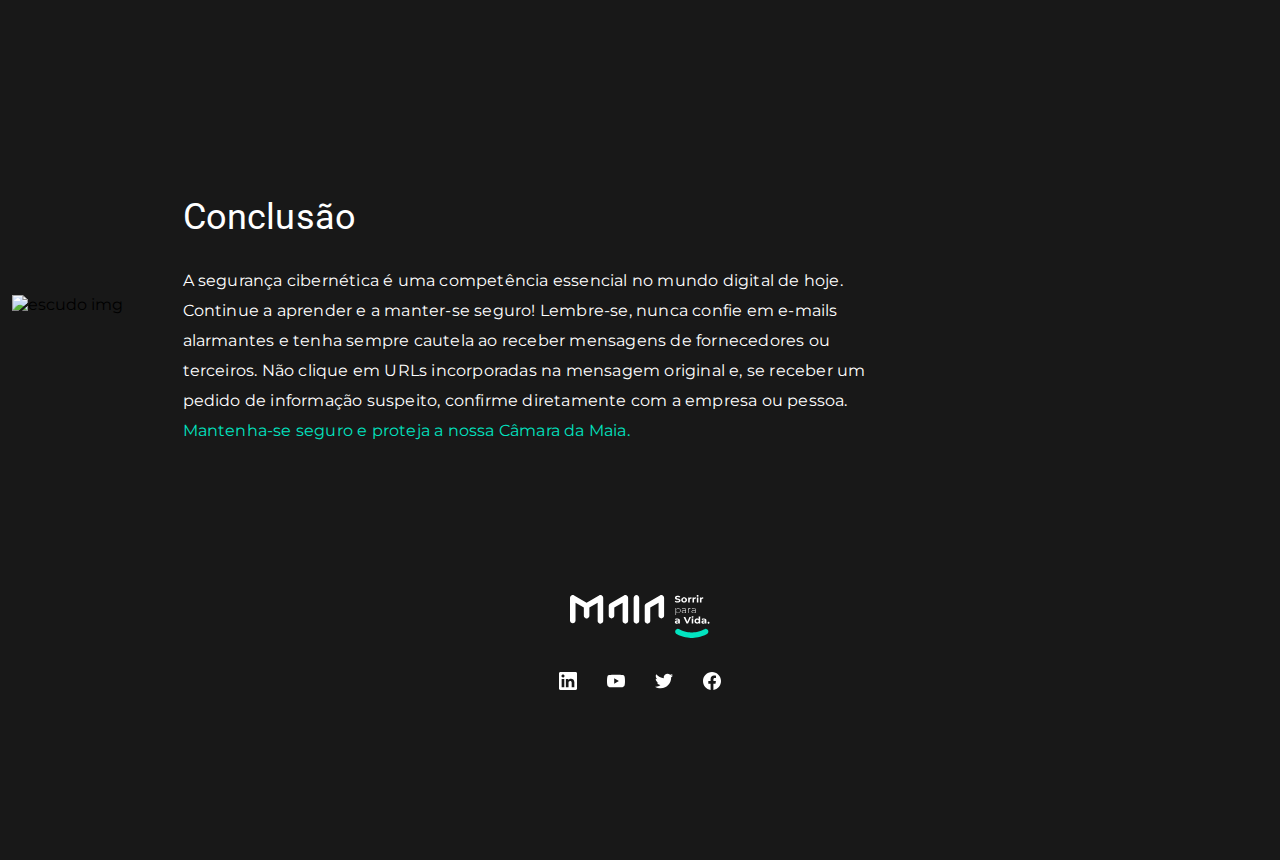
==== commit d1974267: "Ajustes tablet" ====
--- a/index.html
+++ b/index.html
@@ -23,11 +23,7 @@
         <nav class="c-phishing__nav">
             <a href="index.html" class="c-phishing__nav--logo">
                 <img src="assets/img/logo.svg" alt="Logo">
-            </a>
-            <a href="" class="c-phishing__nav--items">Home</a>
-            <a href="" class="c-phishing__nav--items">Phishing</a>
-            <a href="video.html" class="c-phishing__nav--items">Vídeo</a>
-            <a href="" class="c-phishing__nav--items">Contato</a>
+            </a>            
             <a href="" class="c-phishing__nav--icon">
                 <img src="assets/img/linkedin-icon.svg" alt="linkedin-icon">
             </a>
@@ -52,14 +48,14 @@
                 alt="Hacker-img">
         </div>
         <div class="c-phishing-title-container__text">
-            <p>Está Seguro</p>
+            <p>Você está Seguro</p>
         </div>
         <div class="c-phishing-title-container__sub-text">
             Esta é uma simulação de phishing que tem como objectivo ajudá-lo a reconhecer e evitar ataques de phishing
             no futuro. A
-            segurança cibernética é uma habilidade essencial no mundo digital de hoje, e como funcionário público da
+            segurança cibernética é uma habilidade essencial no mundo digital de hoje, e como funcionário da
             Câmara da Maia,
-            é fundamental que saiba como proteger-se e à nossa organização."
+            é fundamental que saiba como proteger-se e à nossa organização.
         </div>
         <div class="c-phishing-perigos">
             <p>O que é Phishing e seus perigos:</p>
@@ -177,7 +173,7 @@
                     A segurança cibernética é uma competência essencial no mundo digital de hoje. Continue a aprender e a manter-se seguro!
                     Lembre-se, nunca confie em e-mails alarmantes e tenha sempre cautela ao receber mensagens de fornecedores ou terceiros.
                     Não clique em URLs incorporadas na mensagem original e, se receber um pedido de informação suspeito, confirme
-                    diretamente com a empresa ou pessoa. <span class="text-green">Mantenha-se seguro e proteja a nossa Câmara da Maia</span>
+                    diretamente com a empresa ou pessoa. <span class="text-green">Mantenha-se seguro e proteja a nossa Câmara da Maia.</span>
                 </div>
             </div>
         </div>
--- a/style.css
+++ b/style.css
@@ -16,8 +16,10 @@
 .c-phishing {    
     width: 1097px;
     height: 119px;
-    margin: 37px auto;
-}
+    margin: 37px auto;  
+        
+}
+
 
 .c-phishing__nav--logo {
     margin-right: 127px;
@@ -139,8 +141,8 @@
 .c-phishing-dicas-container__text {
     font-family: 'Montserrat';
         font-style: normal;
-        font-weight: 400;
-        font-size: 38px;
+        font-weight: 600;
+        font-size: 50px;
         line-height: 44px;    
         letter-spacing: 1.15px;
         color: var(--white);
@@ -324,8 +326,83 @@
     border: 2px solid var(--secondary);
     border-radius: 11px;
     padding: 2px;
+    margin-bottom: 100px;
 }
 
 .text-green {
     color: var(--secondary);
 }
+
+
+/* Tablet */
+
+@media screen and (max-width: 768px) {
+    .c-phishing {
+        margin: 37px;
+    }
+
+    .c-phishing-title-container__img > img, .c-phishing-title-container__sub-text {
+        width: 90%;
+    }
+
+    .c-phishing-perigos {
+        text-align: center;
+    }
+
+    .c-phishing-dicas-container {
+        display: flex;
+        flex-direction: column;
+        margin-bottom: 0;
+    }
+
+    .c-phishing-dicas-container__text {
+        width: 100%;
+        text-align: center;
+    }
+
+    .c-phishing-dicas-container__tips {
+        display: flex;
+        flex-direction: column;
+        margin-bottom: 0;
+    }
+
+    .c-phishing-dicas-container__phishing-introduction {
+        width: 100%;
+        text-align: center;
+        margin-top: 15px;        
+    }    
+
+    .c-phishing-identificar-ataque-titulo {
+        width: 90%;
+        text-align: center;
+        margin-top: -100px;
+    }
+
+    .c-phishing-identificando-ataque-container {
+        display: flex;
+        flex-direction: column;
+        align-items: center;
+        width: 100%;        
+    }
+
+    .c-phishing-conclusao {
+        display: flex;
+        flex-direction: column;
+        align-items: center;
+        width: 100%;
+        margin-bottom: 150px;
+    }
+
+    .c-phishing-conclusao-text-container__title, .c-phishing-conclusao-text-container__text {
+       text-align: center;
+    }
+
+    .c-phishing-conclusao-img > p {
+        width: 200px;
+        height: 184px;
+    }
+
+    .c-footer {
+        margin-top: 300px;
+    }
+}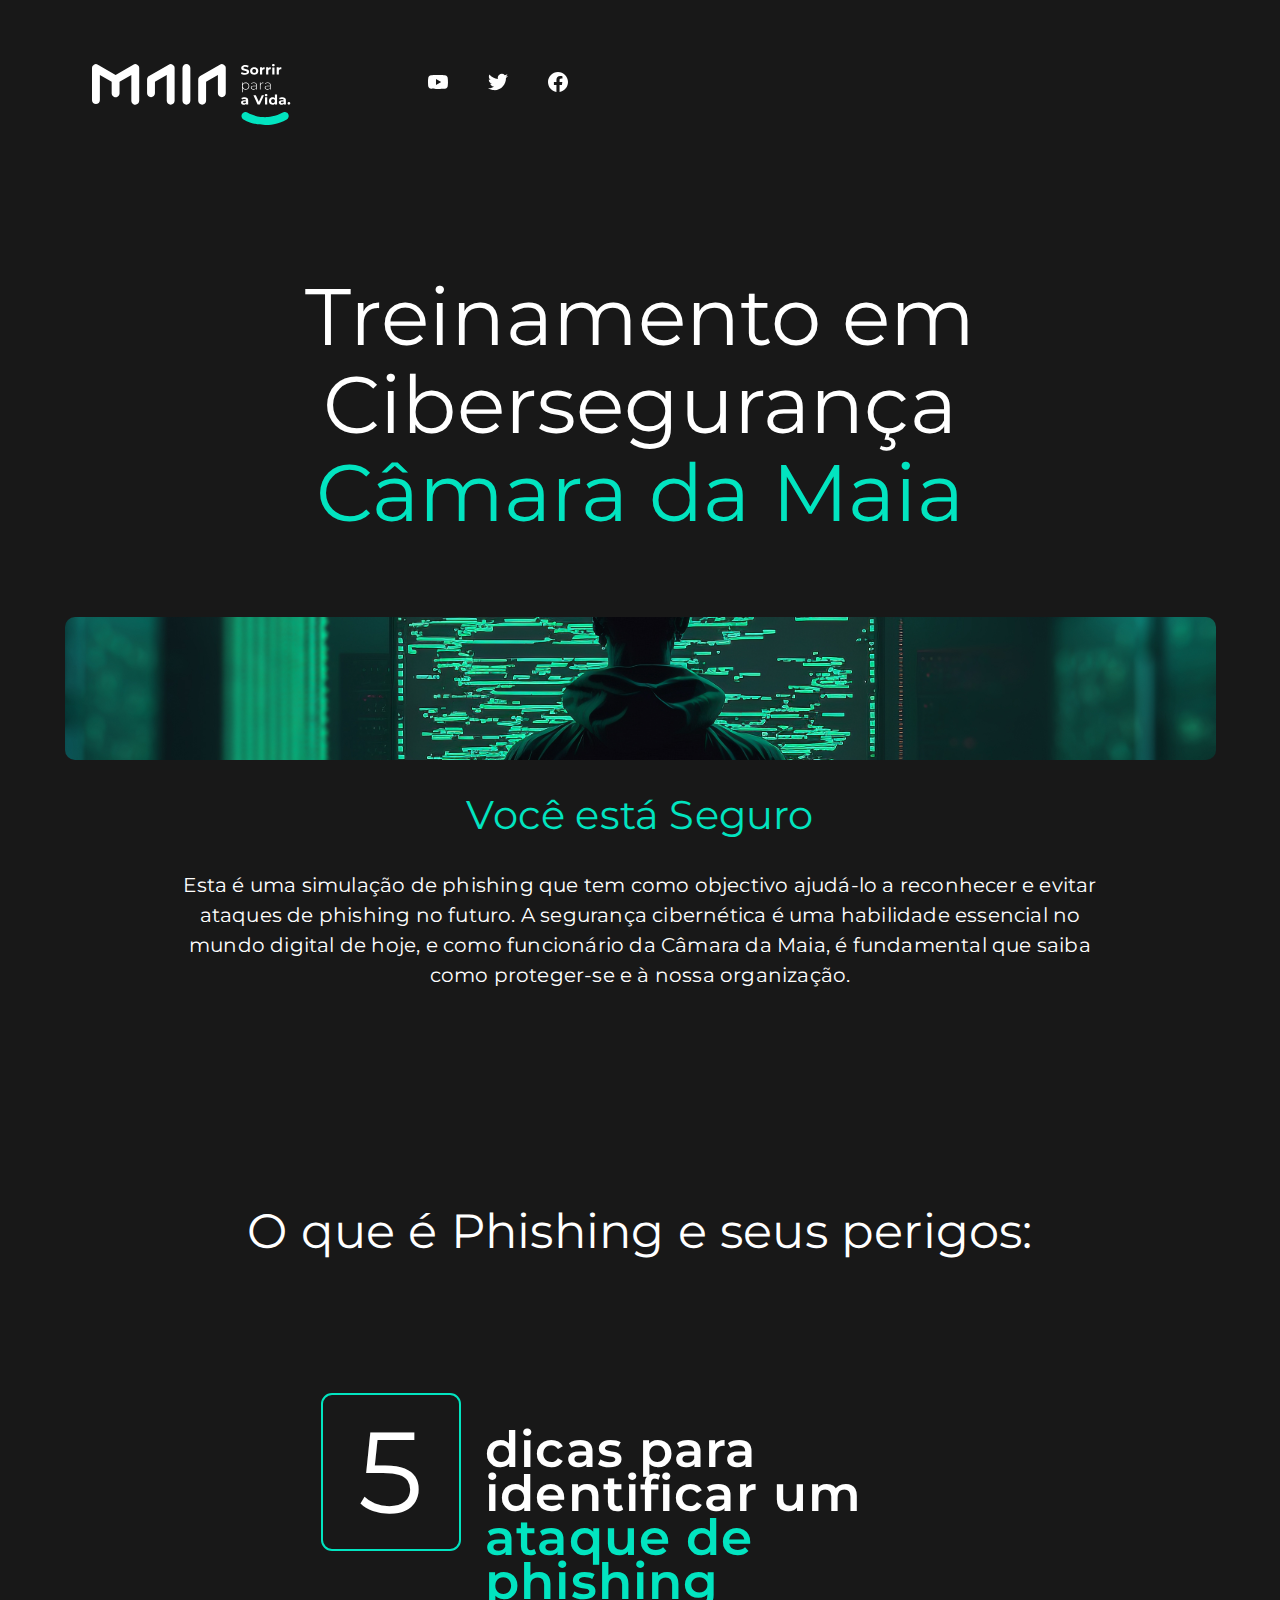
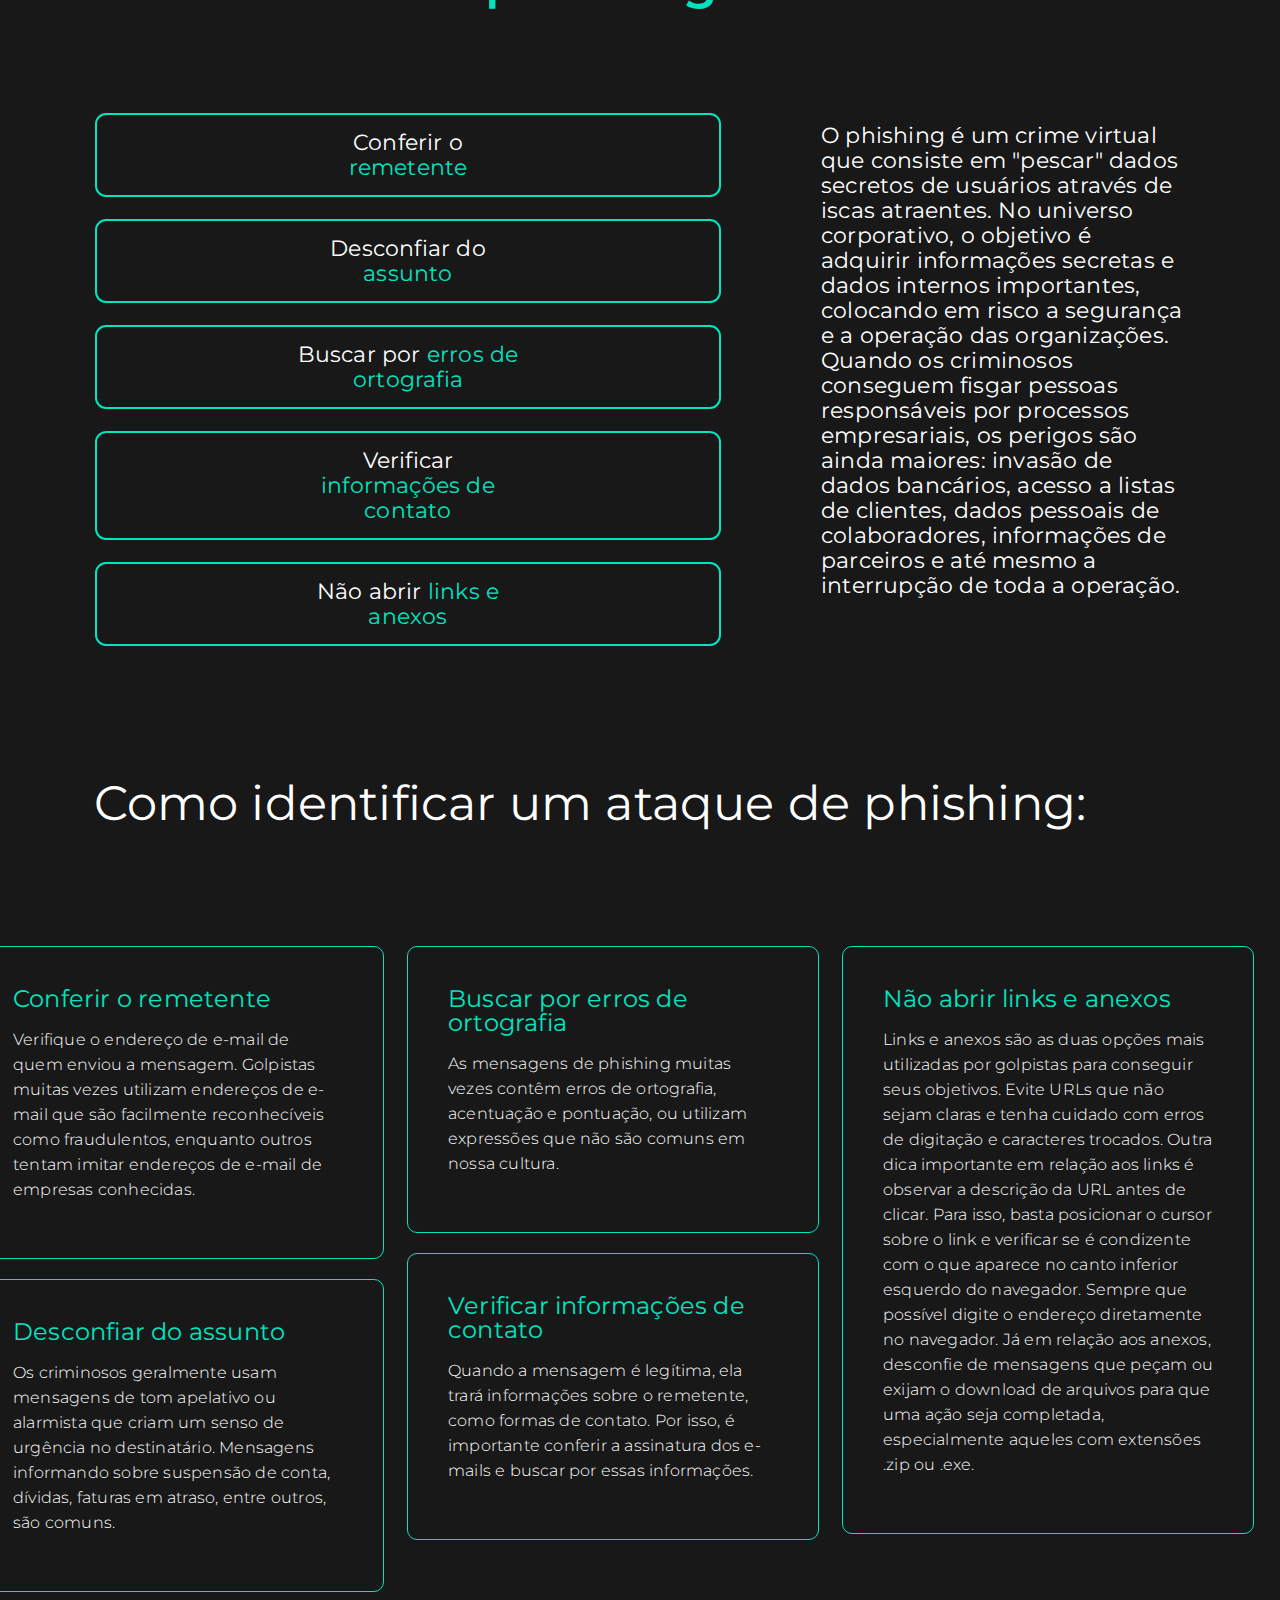
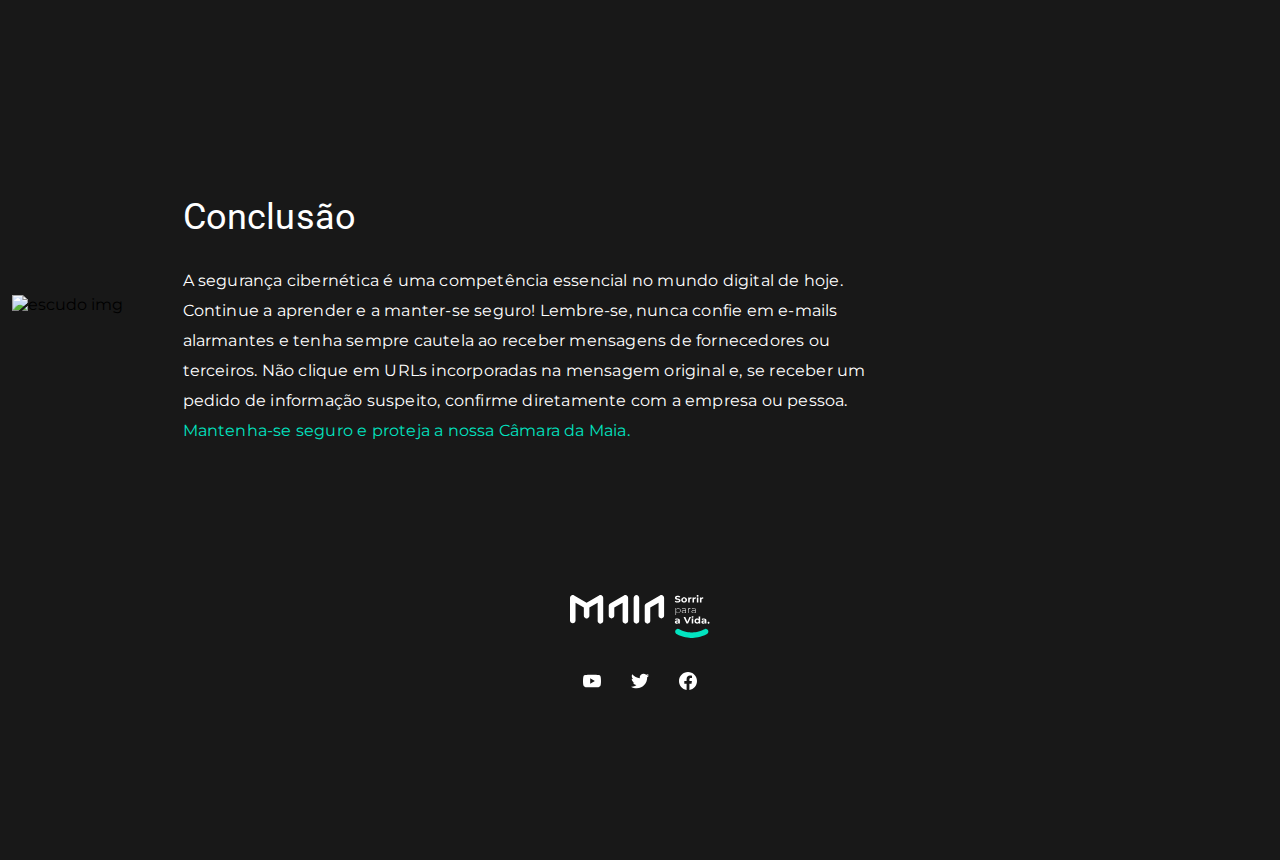
==== commit fb913cb9: "linkando rede social" ====
--- a/index.html
+++ b/index.html
@@ -23,24 +23,21 @@
         <nav class="c-phishing__nav">
             <a href="index.html" class="c-phishing__nav--logo">
                 <img src="assets/img/logo.svg" alt="Logo">
-            </a>            
-            <a href="" class="c-phishing__nav--icon">
-                <img src="assets/img/linkedin-icon.svg" alt="linkedin-icon">
-            </a>
-            <a href="" class="c-phishing__nav--icon">
+            </a>           
+            <a href="https://www.youtube.com/channel/UCoW-Ipg54w9e_YUI4zcUuFQ" class="c-phishing__nav--icon">
                 <img src="assets/img/youtube-icon.svg" alt="youtube-icon">
             </a>
-            <a href="" class="c-phishing__nav--icon">
+            <a href="https://twitter.com/MunicipiodaMaia" class="c-phishing__nav--icon">
                 <img src="assets/img/twitter-icon.svg" alt="twitter-icon">
             </a>
-            <a href="" class="c-phishing__nav--icon">
+            <a href="https://www.facebook.com/municipiomaia" class="c-phishing__nav--icon">
                 <img src="assets/img/facebook-icon.svg" alt="facebook-icon">
             </a>
         </nav>
     </header>
     <section class="c-phishing-title-container">
         <div class="c-phishing-title-container__title">
-            <p>Treinamento de Segurança Cibernética</p>
+            <p>Treinamento em Cibersegurança</p>
             <p class="secondary">Câmara da Maia</p>
         </div>
         <div class="c-phishing-title-container__img">
@@ -185,17 +182,14 @@
                 <img src="assets/img/logo.svg" alt="Logo">
             </a>
         </div>
-        <div class="c-footer__redes-sociais">
-            <a href="" class="c-footer__logo--icon">
-                <img src="assets/img/linkedin-icon.svg" alt="linkedin-icon">
-            </a>
-            <a href="" class="c-footer__logo--icon">
+        <div class="c-footer__redes-sociais">            
+            <a href="https://www.youtube.com/channel/UCoW-Ipg54w9e_YUI4zcUuFQ" class="c-footer__logo--icon">
                 <img src="assets/img/youtube-icon.svg" alt="youtube-icon">
             </a>
-            <a href="" class="c-footer__logo--icon">
+            <a href="https://twitter.com/MunicipiodaMaia" class="c-footer__logo--icon">
                 <img src="assets/img/twitter-icon.svg" alt="twitter-icon">
             </a>
-            <a href="" class="c-footer__logo--icon">
+            <a href="https://www.facebook.com/municipiomaia" class="c-footer__logo--icon">
                 <img src="assets/img/facebook-icon.svg" alt="facebook-icon">
             </a>
         </div>
--- a/style.css
+++ b/style.css
@@ -336,9 +336,10 @@
 
 /* Tablet */
 
-@media screen and (max-width: 768px) {
+@media screen and (max-width: 768px) {    
     .c-phishing {
         margin: 37px;
+        max-width: 90%;
     }
 
     .c-phishing-title-container__img > img, .c-phishing-title-container__sub-text {
@@ -405,4 +406,72 @@
     .c-footer {
         margin-top: 300px;
     }
-}+}
+
+/* Mobile */
+
+@media screen and (max-width: 767px) {    
+    
+    .c-phishing__nav--icon {
+        display: none;
+    }    
+    .c-phishing-title-container__title, .c-phishing-perigos {
+        font-size: 40px;
+        width: 100%;
+        text-align: center;      
+    }
+
+    .c-phishing-dicas-container__text {
+        font-size: 30px;
+        width: 100%;
+        text-align: center;
+    }    
+
+    .c-phishing-dicas-container__tips--text-container > p {
+        padding: 20px 90px;
+    }
+
+    .c-phishing-conclusao-img > img {
+        width: 250px;
+        height: 250px;
+    } 
+    
+    .c-phishing-identificar-ataque-titulo {
+        margin-top: 50px;
+    }
+
+    .c-phishing-identificando-ataque-container {
+        margin-top: 300px;
+    }
+
+    .c-phishing-identificando-ataque-sub-container {
+        padding: 20px;
+    }
+
+    .c-phishing-conclusao-text-container {
+       width: 70%;
+       text-align: center
+    }  
+    
+    .c-phishing-conclusao-text-container__text {
+        width: 100%;
+        text-align: center;
+    }
+
+    .c-footer {
+        margin-top: 390px;
+    }
+}
+
+/* Mobile M */
+
+@media screen and (max-width: 375px) {
+    .c-phishing-identificando-ataque-sub-container {
+        padding: 6px;
+    }
+
+    .c-footer {
+        margin-top: 430px;
+    }
+}
+
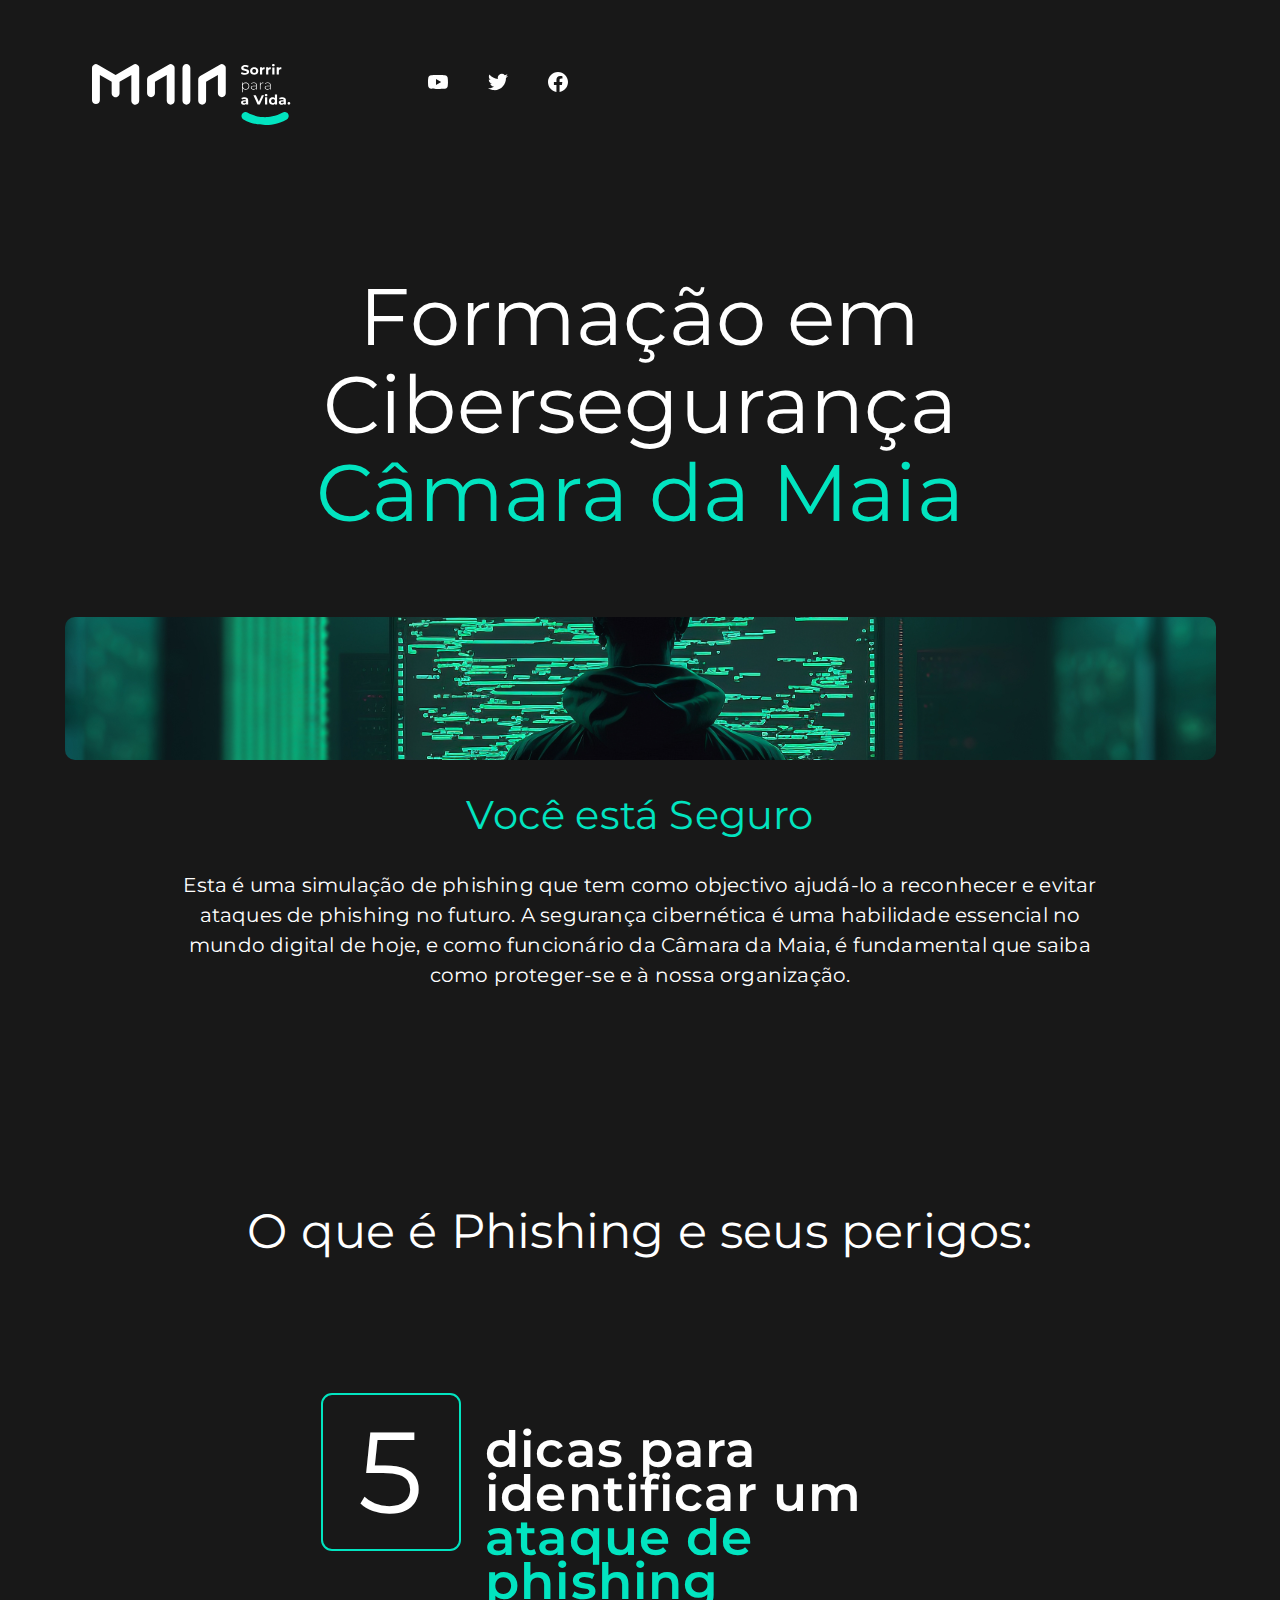
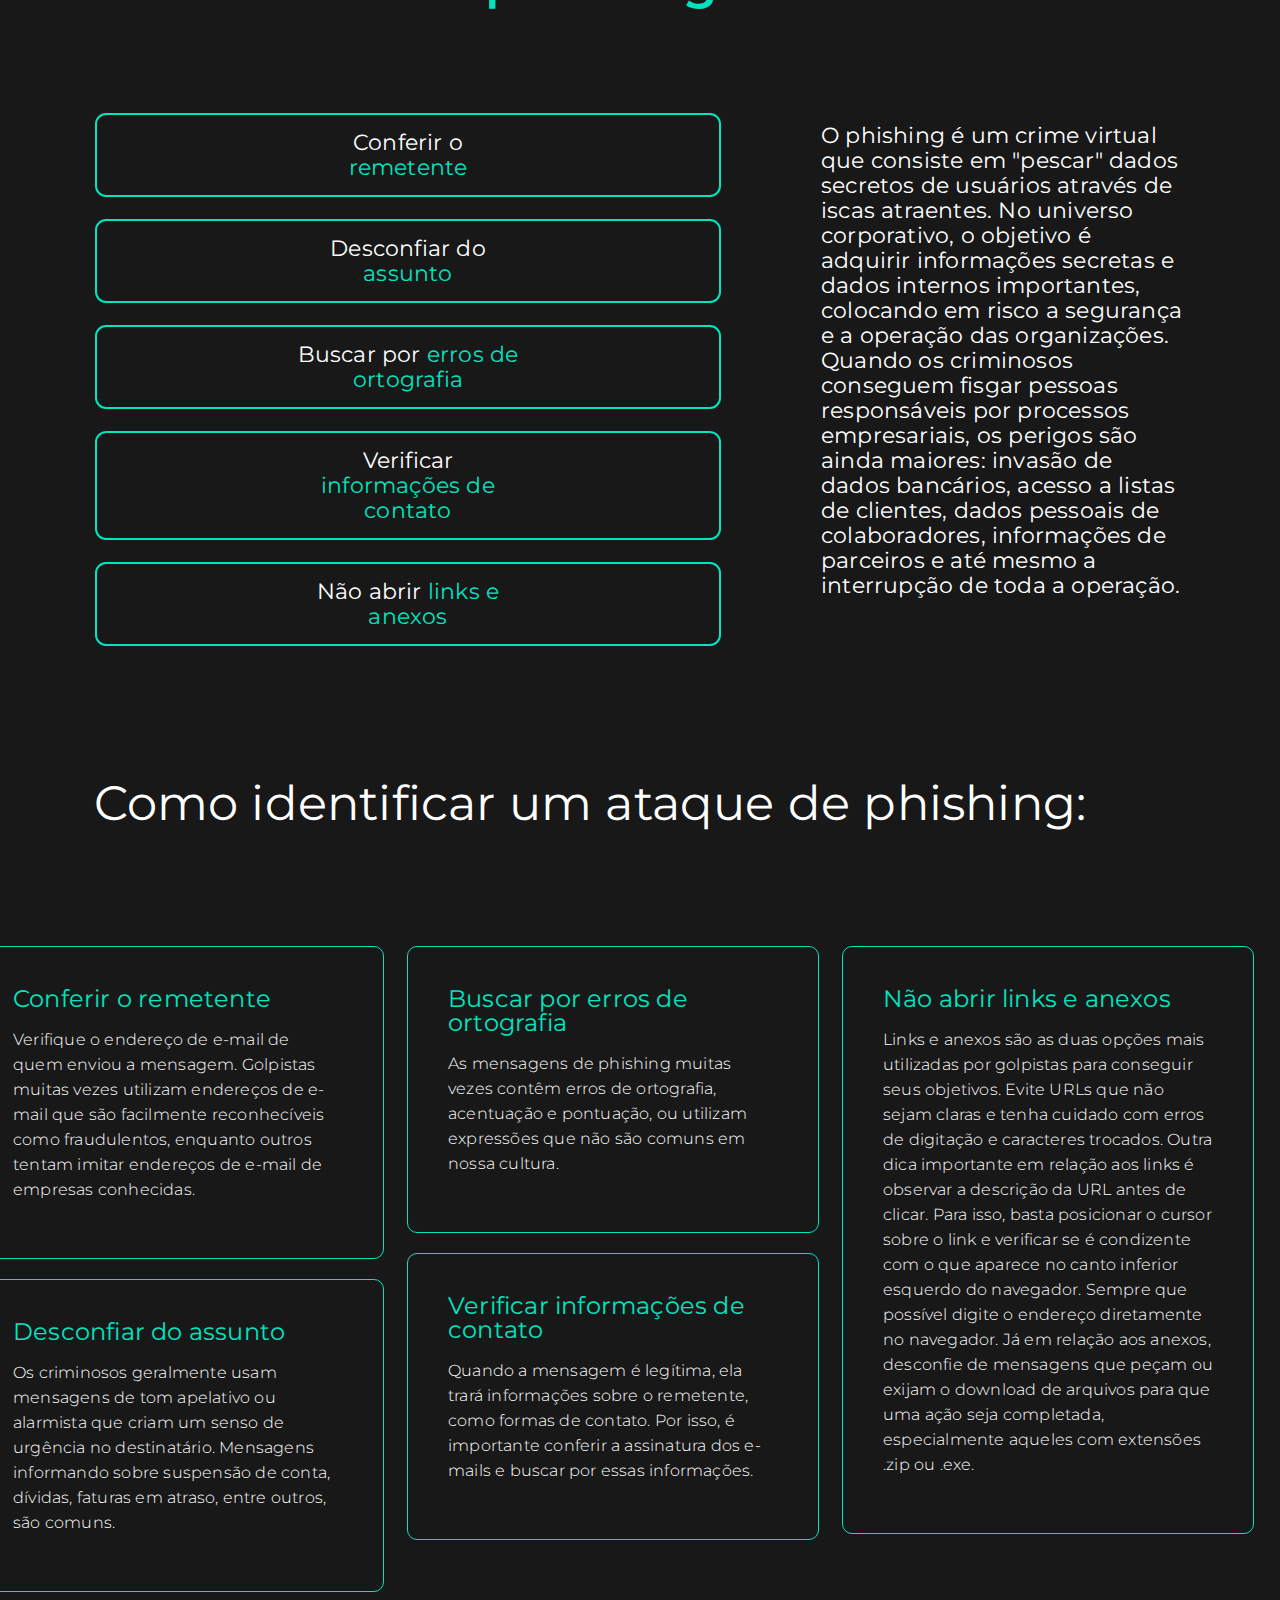
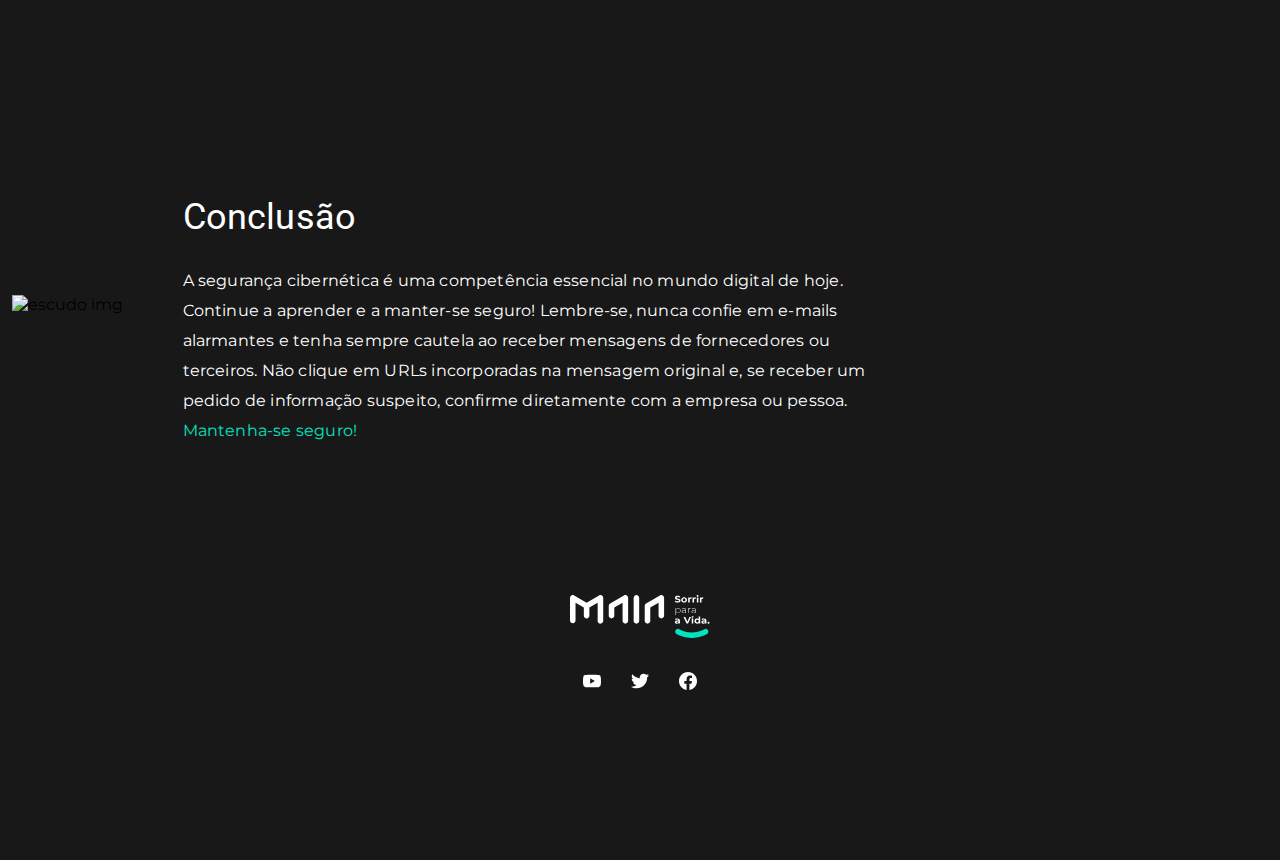
==== commit 4acf99c4: "subindo alterações ortográficas" ====
--- a/index.html
+++ b/index.html
@@ -37,7 +37,7 @@
     </header>
     <section class="c-phishing-title-container">
         <div class="c-phishing-title-container__title">
-            <p>Treinamento em Cibersegurança</p>
+            <p>Formação em Cibersegurança</p>
             <p class="secondary">Câmara da Maia</p>
         </div>
         <div class="c-phishing-title-container__img">
@@ -170,7 +170,7 @@
                     A segurança cibernética é uma competência essencial no mundo digital de hoje. Continue a aprender e a manter-se seguro!
                     Lembre-se, nunca confie em e-mails alarmantes e tenha sempre cautela ao receber mensagens de fornecedores ou terceiros.
                     Não clique em URLs incorporadas na mensagem original e, se receber um pedido de informação suspeito, confirme
-                    diretamente com a empresa ou pessoa. <span class="text-green">Mantenha-se seguro e proteja a nossa Câmara da Maia.</span>
+                    diretamente com a empresa ou pessoa. <span class="text-green">Mantenha-se seguro!</span>
                 </div>
             </div>
         </div>
